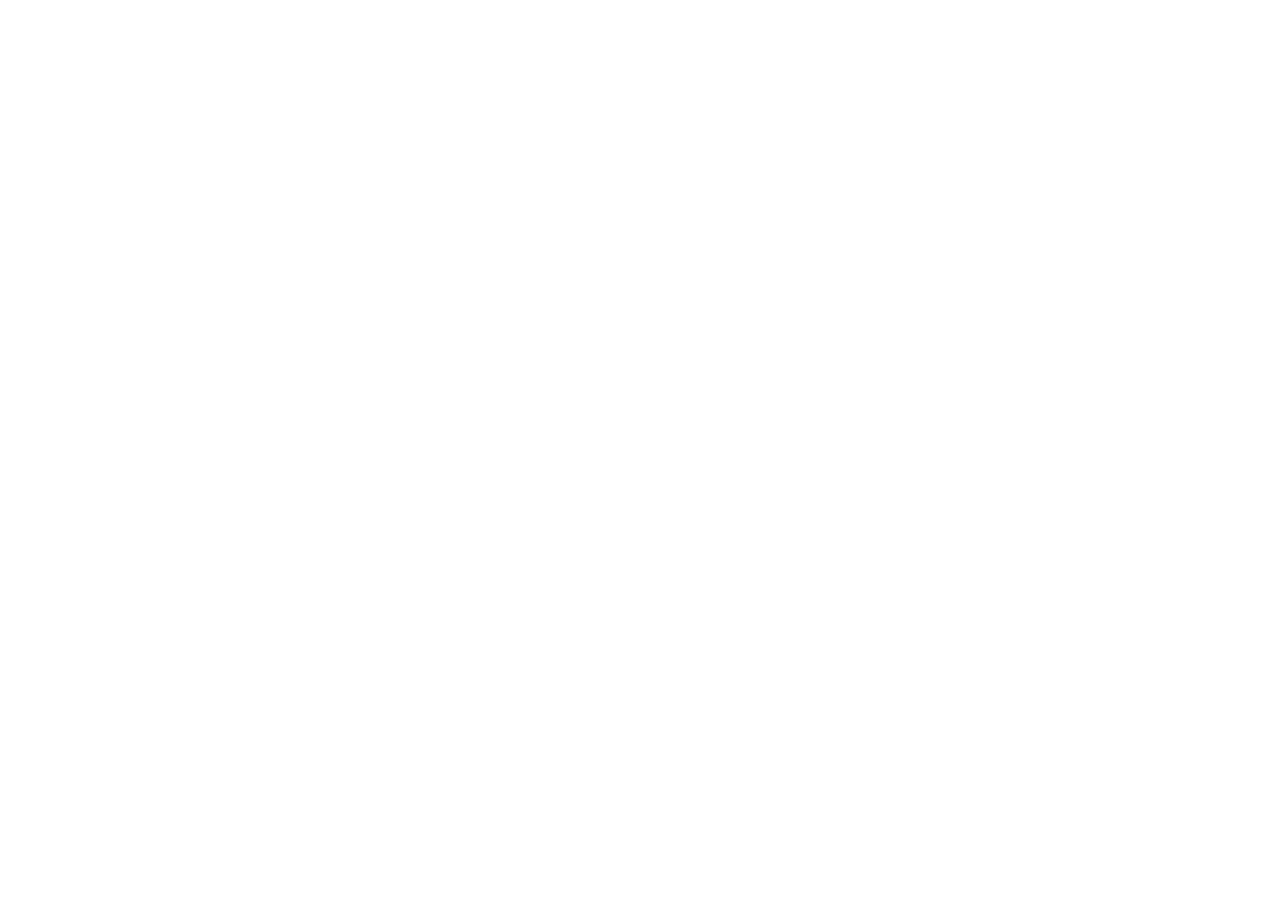
==== login.html @ 5e4ee869 "init project" ====
<!DOCTYPE html>
<html lang="en">

<head>
    <meta charset="UTF-8">
    <meta http-equiv="X-UA-Compatible" content="IE=edge">
    <meta name="viewport" content="width=device-width, initial-scale=1.0">
    <title>Document</title>
</head>

<body>

</body>

</html>
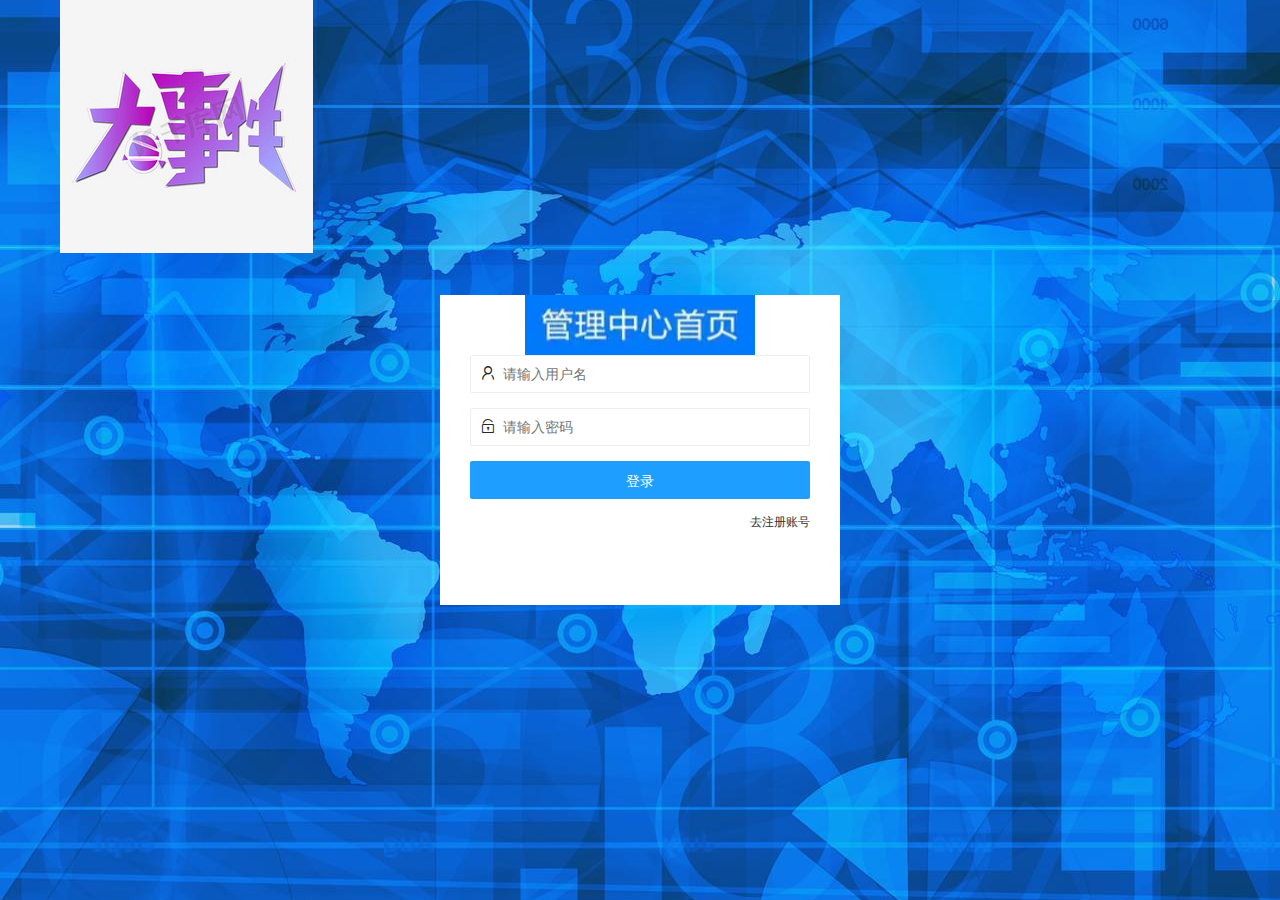
==== commit c56be519: "完成了登录和注册功能的开发" ====
--- a/login.html
+++ b/login.html
@@ -5,10 +5,86 @@
     <meta charset="UTF-8">
     <meta http-equiv="X-UA-Compatible" content="IE=edge">
     <meta name="viewport" content="width=device-width, initial-scale=1.0">
-    <title>Document</title>
+    <title>大事件-登录/注册</title>
+    <!-- //导入layui的样式 -->
+    <link rel="stylesheet" href="/assets/lib/layui/css/layui.css">
+    <!-- 导入自己的样式表 -->
+    <link rel="stylesheet" href="/assets/css/login.css">
 </head>
 
 <body>
+    <!-- 头部的logo区域 -->
+    <div class="layui-main">
+        <img src="/assets/images/logo.jpg" alt="" />
+    </div>
+    <!-- 登录注册区域 -->
+    <div class="loginAndRegBox">
+        <div class="title-box"></div>
+        <!-- 登录的div -->
+        <div class="login-box">
+            <!-- 登录的表单 -->
+            <form class="layui-form" id="form_login">
+                <!-- 用户名的 -->
+                <div class="layui-form-item">
+                    <i class="layui-icon layui-icon-username"></i>
+                    <input type="text" name="username" required lay-verify="required" placeholder="请输入用户名"
+                        autocomplete="off" class="layui-input">
+                </div>
+                <!-- 密码的 -->
+                <div class="layui-form-item">
+                    <i class="layui-icon layui-icon-password"></i>
+                    <input type="password" name="password" required lay-verify="required|pwd" placeholder="请输入密码"
+                        autocomplete="off" class="layui-input">
+                </div>
+                <div class="layui-form-item">
+                    <!-- 注意 表单提交按钮 就是lay-submit -->
+                    <button class="layui-btn layui-btn-fluid layui-btn layui-btn-normal" lay-submit>登录</button>
+                </div>
+                <div class="layui-form-item links">
+                    <a href="javascript:;" id="link_reg">去注册账号</a>
+                </div>
+            </form>
+        </div>
+        <!-- 注册的div -->
+        <div class="reg-box">
+            <!-- 注册的表单 -->
+            <form class="layui-form" id="form_reg">
+                <!-- 用户名的 -->
+                <div class="layui-form-item">
+                    <i class="layui-icon layui-icon-username"></i>
+                    <input type="text" name="username" required lay-verify="required" placeholder="请输入用户名"
+                        autocomplete="off" class="layui-input">
+                </div>
+                <!-- 密码的 -->
+                <div class="layui-form-item">
+                    <i class="layui-icon layui-icon-password"></i>
+                    <input type="password" name="password" required lay-verify="required|pwd" placeholder="请输入密码"
+                        autocomplete="off" class="layui-input">
+                </div>
+                <!-- 确认密码的 -->
+                <div class="layui-form-item">
+                    <i class="layui-icon layui-icon-password"></i>
+                    <input type="password" name="repassword" required lay-verify="required|pwd|repwd"
+                        placeholder="再次确认密码" autocomplete="off" class="layui-input">
+                </div>
+                <div class="layui-form-item">
+                    <!-- 注意 表单提交按钮 就是lay-submit -->
+                    <button class="layui-btn layui-btn-fluid layui-btn layui-btn-normal" lay-submit>注册</button>
+                </div>
+                <div class="layui-form-item links">
+                    <a href="javascript:;" id="link_login">去登录</a>
+                </div>
+            </form>
+        </div>
+    </div>
+    <!-- 导入layui的JS文件 -->
+    <script src="/assets/lib/layui/layui.js"></script>
+    <!-- 导入jquery -->
+    <script src="/assets/lib/jquery.min.js"></script>
+    <!-- //导入根目录配置 -->
+    <script src="/assets/js/basicAPI.js"></script>
+    <!-- 导入自己的jquery脚本 -->
+    <script src="/assets/js/login.js"></script>
 
 </body>
 
--- a/assets/lib/layui/css/layui.css
+++ b/assets/lib/layui/css/layui.css
@@ -0,0 +1 @@
+blockquote,body,button,dd,div,dl,dt,form,h1,h2,h3,h4,h5,h6,input,li,ol,p,pre,td,textarea,th,ul{margin:0;padding:0;-webkit-tap-highlight-color:rgba(0,0,0,0)}a:active,a:hover{outline:0}img{display:inline-block;border:none;vertical-align:middle}li{list-style:none}table{border-collapse:collapse;border-spacing:0}h1,h2,h3{font-weight:400}h4,h5,h6{font-size:100%;font-weight:400}button,input,select,textarea{font-size:100%}button,input,optgroup,option,select,textarea{font-family:inherit;font-size:inherit;font-style:inherit;font-weight:inherit;outline:0}pre{white-space:pre-wrap;white-space:-moz-pre-wrap;white-space:-pre-wrap;white-space:-o-pre-wrap;word-wrap:break-word}body{line-height:1.6;color:#333;color:rgba(0,0,0,.85);font:14px Helvetica Neue,Helvetica,PingFang SC,Tahoma,Arial,sans-serif}hr{height:0;line-height:0;margin:10px 0;padding:0;border:none!important;border-bottom:1px solid #eee!important;clear:both;overflow:hidden;background:0 0}a{color:#333;text-decoration:none}a:hover{color:#777}a cite{font-style:normal;*cursor:pointer}.layui-border-box,.layui-border-box *{box-sizing:border-box}.layui-box,.layui-box *{box-sizing:content-box}.layui-clear{clear:both;*zoom:1}.layui-clear:after{content:'\20';clear:both;*zoom:1;display:block;height:0}.layui-inline{position:relative;display:inline-block;*display:inline;*zoom:1;vertical-align:middle}.layui-edge{position:relative;display:inline-block;vertical-align:middle;width:0;height:0;border-width:6px;border-style:dashed;border-color:transparent;overflow:hidden}.layui-edge-top{top:-4px;border-bottom-color:#999;border-bottom-style:solid}.layui-edge-right{border-left-color:#999;border-left-style:solid}.layui-edge-bottom{top:2px;border-top-color:#999;border-top-style:solid}.layui-edge-left{border-right-color:#999;border-right-style:solid}.layui-elip{text-overflow:ellipsis;overflow:hidden;white-space:nowrap}.layui-disabled,.layui-icon,.layui-unselect{-moz-user-select:none;-webkit-user-select:none;-ms-user-select:none}.layui-disabled,.layui-disabled:hover{color:#d2d2d2!important;cursor:not-allowed!important}.layui-circle{border-radius:100%}.layui-show{display:block!important}.layui-hide{display:none!important}.layui-show-v{visibility:visible!important}.layui-hide-v{visibility:hidden!important}@font-face{font-family:layui-icon;src:url(../font/iconfont.eot?v=256);src:url(../font/iconfont.eot?v=256#iefix) format('embedded-opentype'),url(../font/iconfont.woff2?v=256) format('woff2'),url(../font/iconfont.woff?v=256) format('woff'),url(../font/iconfont.ttf?v=256) format('truetype'),url(../font/iconfont.svg?v=256#layui-icon) format('svg')}.layui-icon{font-family:layui-icon!important;font-size:16px;font-style:normal;-webkit-font-smoothing:antialiased;-moz-osx-font-smoothing:grayscale}.layui-icon-reply-fill:before{content:"\e611"}.layui-icon-set-fill:before{content:"\e614"}.layui-icon-menu-fill:before{content:"\e60f"}.layui-icon-search:before{content:"\e615"}.layui-icon-share:before{content:"\e641"}.layui-icon-set-sm:before{content:"\e620"}.layui-icon-engine:before{content:"\e628"}.layui-icon-close:before{content:"\1006"}.layui-icon-close-fill:before{content:"\1007"}.layui-icon-chart-screen:before{content:"\e629"}.layui-icon-star:before{content:"\e600"}.layui-icon-circle-dot:before{content:"\e617"}.layui-icon-chat:before{content:"\e606"}.layui-icon-release:before{content:"\e609"}.layui-icon-list:before{content:"\e60a"}.layui-icon-chart:before{content:"\e62c"}.layui-icon-ok-circle:before{content:"\1005"}.layui-icon-layim-theme:before{content:"\e61b"}.layui-icon-table:before{content:"\e62d"}.layui-icon-right:before{content:"\e602"}.layui-icon-left:before{content:"\e603"}.layui-icon-cart-simple:before{content:"\e698"}.layui-icon-face-cry:before{content:"\e69c"}.layui-icon-face-smile:before{content:"\e6af"}.layui-icon-survey:before{content:"\e6b2"}.layui-icon-tree:before{content:"\e62e"}.layui-icon-ie:before{content:"\e7bb"}.layui-icon-upload-circle:before{content:"\e62f"}.layui-icon-add-circle:before{content:"\e61f"}.layui-icon-download-circle:before{content:"\e601"}.layui-icon-templeate-1:before{content:"\e630"}.layui-icon-util:before{content:"\e631"}.layui-icon-face-surprised:before{content:"\e664"}.layui-icon-edit:before{content:"\e642"}.layui-icon-speaker:before{content:"\e645"}.layui-icon-down:before{content:"\e61a"}.layui-icon-file:before{content:"\e621"}.layui-icon-layouts:before{content:"\e632"}.layui-icon-rate-half:before{content:"\e6c9"}.layui-icon-add-circle-fine:before{content:"\e608"}.layui-icon-prev-circle:before{content:"\e633"}.layui-icon-read:before{content:"\e705"}.layui-icon-404:before{content:"\e61c"}.layui-icon-carousel:before{content:"\e634"}.layui-icon-help:before{content:"\e607"}.layui-icon-code-circle:before{content:"\e635"}.layui-icon-windows:before{content:"\e67f"}.layui-icon-water:before{content:"\e636"}.layui-icon-username:before{content:"\e66f"}.layui-icon-find-fill:before{content:"\e670"}.layui-icon-about:before{content:"\e60b"}.layui-icon-location:before{content:"\e715"}.layui-icon-up:before{content:"\e619"}.layui-icon-pause:before{content:"\e651"}.layui-icon-date:before{content:"\e637"}.layui-icon-layim-uploadfile:before{content:"\e61d"}.layui-icon-delete:before{content:"\e640"}.layui-icon-play:before{content:"\e652"}.layui-icon-top:before{content:"\e604"}.layui-icon-firefox:before{content:"\e686"}.layui-icon-friends:before{content:"\e612"}.layui-icon-refresh-3:before{content:"\e9aa"}.layui-icon-ok:before{content:"\e605"}.layui-icon-layer:before{content:"\e638"}.layui-icon-face-smile-fine:before{content:"\e60c"}.layui-icon-dollar:before{content:"\e659"}.layui-icon-group:before{content:"\e613"}.layui-icon-layim-download:before{content:"\e61e"}.layui-icon-picture-fine:before{content:"\e60d"}.layui-icon-link:before{content:"\e64c"}.layui-icon-diamond:before{content:"\e735"}.layui-icon-log:before{content:"\e60e"}.layui-icon-key:before{content:"\e683"}.layui-icon-rate-solid:before{content:"\e67a"}.layui-icon-fonts-del:before{content:"\e64f"}.layui-icon-unlink:before{content:"\e64d"}.layui-icon-fonts-clear:before{content:"\e639"}.layui-icon-triangle-r:before{content:"\e623"}.layui-icon-circle:before{content:"\e63f"}.layui-icon-radio:before{content:"\e643"}.layui-icon-align-center:before{content:"\e647"}.layui-icon-align-right:before{content:"\e648"}.layui-icon-align-left:before{content:"\e649"}.layui-icon-loading-1:before{content:"\e63e"}.layui-icon-return:before{content:"\e65c"}.layui-icon-fonts-strong:before{content:"\e62b"}.layui-icon-upload:before{content:"\e67c"}.layui-icon-dialogue:before{content:"\e63a"}.layui-icon-video:before{content:"\e6ed"}.layui-icon-headset:before{content:"\e6fc"}.layui-icon-cellphone-fine:before{content:"\e63b"}.layui-icon-add-1:before{content:"\e654"}.layui-icon-face-smile-b:before{content:"\e650"}.layui-icon-fonts-html:before{content:"\e64b"}.layui-icon-screen-full:before{content:"\e622"}.layui-icon-form:before{content:"\e63c"}.layui-icon-cart:before{content:"\e657"}.layui-icon-camera-fill:before{content:"\e65d"}.layui-icon-tabs:before{content:"\e62a"}.layui-icon-heart-fill:before{content:"\e68f"}.layui-icon-fonts-code:before{content:"\e64e"}.layui-icon-ios:before{content:"\e680"}.layui-icon-at:before{content:"\e687"}.layui-icon-fire:before{content:"\e756"}.layui-icon-set:before{content:"\e716"}.layui-icon-fonts-u:before{content:"\e646"}.layui-icon-triangle-d:before{content:"\e625"}.layui-icon-tips:before{content:"\e702"}.layui-icon-picture:before{content:"\e64a"}.layui-icon-more-vertical:before{content:"\e671"}.layui-icon-bluetooth:before{content:"\e689"}.layui-icon-flag:before{content:"\e66c"}.layui-icon-loading:before{content:"\e63d"}.layui-icon-fonts-i:before{content:"\e644"}.layui-icon-refresh-1:before{content:"\e666"}.layui-icon-rmb:before{content:"\e65e"}.layui-icon-addition:before{content:"\e624"}.layui-icon-home:before{content:"\e68e"}.layui-icon-time:before{content:"\e68d"}.layui-icon-user:before{content:"\e770"}.layui-icon-notice:before{content:"\e667"}.layui-icon-chrome:before{content:"\e68a"}.layui-icon-edge:before{content:"\e68b"}.layui-icon-login-weibo:before{content:"\e675"}.layui-icon-voice:before{content:"\e688"}.layui-icon-upload-drag:before{content:"\e681"}.layui-icon-login-qq:before{content:"\e676"}.layui-icon-snowflake:before{content:"\e6b1"}.layui-icon-heart:before{content:"\e68c"}.layui-icon-logout:before{content:"\e682"}.layui-icon-file-b:before{content:"\e655"}.layui-icon-template:before{content:"\e663"}.layui-icon-transfer:before{content:"\e691"}.layui-icon-auz:before{content:"\e672"}.layui-icon-console:before{content:"\e665"}.layui-icon-app:before{content:"\e653"}.layui-icon-prev:before{content:"\e65a"}.layui-icon-website:before{content:"\e7ae"}.layui-icon-next:before{content:"\e65b"}.layui-icon-component:before{content:"\e857"}.layui-icon-android:before{content:"\e684"}.layui-icon-more:before{content:"\e65f"}.layui-icon-login-wechat:before{content:"\e677"}.layui-icon-shrink-right:before{content:"\e668"}.layui-icon-spread-left:before{content:"\e66b"}.layui-icon-camera:before{content:"\e660"}.layui-icon-note:before{content:"\e66e"}.layui-icon-refresh:before{content:"\e669"}.layui-icon-female:before{content:"\e661"}.layui-icon-male:before{content:"\e662"}.layui-icon-screen-restore:before{content:"\e758"}.layui-icon-password:before{content:"\e673"}.layui-icon-senior:before{content:"\e674"}.layui-icon-theme:before{content:"\e66a"}.layui-icon-tread:before{content:"\e6c5"}.layui-icon-praise:before{content:"\e6c6"}.layui-icon-star-fill:before{content:"\e658"}.layui-icon-rate:before{content:"\e67b"}.layui-icon-template-1:before{content:"\e656"}.layui-icon-vercode:before{content:"\e679"}.layui-icon-service:before{content:"\e626"}.layui-icon-cellphone:before{content:"\e678"}.layui-icon-print:before{content:"\e66d"}.layui-icon-cols:before{content:"\e610"}.layui-icon-wifi:before{content:"\e7e0"}.layui-icon-export:before{content:"\e67d"}.layui-icon-rss:before{content:"\e808"}.layui-icon-slider:before{content:"\e714"}.layui-icon-email:before{content:"\e618"}.layui-icon-subtraction:before{content:"\e67e"}.layui-icon-mike:before{content:"\e6dc"}.layui-icon-light:before{content:"\e748"}.layui-icon-gift:before{content:"\e627"}.layui-icon-mute:before{content:"\e685"}.layui-icon-reduce-circle:before{content:"\e616"}.layui-icon-music:before{content:"\e690"}.layui-main{position:relative;width:1160px;margin:0 auto}.layui-header{position:relative;z-index:1000;height:60px}.layui-header a:hover{transition:all .5s;-webkit-transition:all .5s}.layui-side{position:fixed;left:0;top:0;bottom:0;z-index:999;width:200px;overflow-x:hidden}.layui-side-scroll{position:relative;width:220px;height:100%;overflow-x:hidden}.layui-body{position:relative;left:200px;right:0;top:0;bottom:0;z-index:900;width:auto;box-sizing:border-box}.layui-layout-body{overflow-x:hidden}.layui-layout-admin .layui-header{position:fixed;top:0;left:0;right:0;background-color:#23262e}.layui-layout-admin .layui-side{top:60px;width:200px;overflow-x:hidden}.layui-layout-admin .layui-body{position:absolute;top:60px;padding-bottom:44px}.layui-layout-admin .layui-main{width:auto;margin:0 15px}.layui-layout-admin .layui-footer{position:fixed;left:200px;right:0;bottom:0;z-index:990;height:44px;line-height:44px;padding:0 15px;box-shadow:-1px 0 4px rgb(0 0 0 / 12%);background-color:#fafafa}.layui-layout-admin .layui-logo{position:absolute;left:0;top:0;width:200px;height:100%;line-height:60px;text-align:center;color:#009688;font-size:16px;box-shadow:0 1px 2px 0 rgb(0 0 0 / 15%)}.layui-layout-admin .layui-header .layui-nav{background:0 0}.layui-layout-left{position:absolute!important;left:200px;top:0}.layui-layout-right{position:absolute!important;right:0;top:0}.layui-container{position:relative;margin:0 auto;box-sizing:border-box}.layui-fluid{position:relative;margin:0 auto;padding:0 15px}.layui-row:after,.layui-row:before{content:"";display:block;clear:both}.layui-col-lg1,.layui-col-lg10,.layui-col-lg11,.layui-col-lg12,.layui-col-lg2,.layui-col-lg3,.layui-col-lg4,.layui-col-lg5,.layui-col-lg6,.layui-col-lg7,.layui-col-lg8,.layui-col-lg9,.layui-col-md1,.layui-col-md10,.layui-col-md11,.layui-col-md12,.layui-col-md2,.layui-col-md3,.layui-col-md4,.layui-col-md5,.layui-col-md6,.layui-col-md7,.layui-col-md8,.layui-col-md9,.layui-col-sm1,.layui-col-sm10,.layui-col-sm11,.layui-col-sm12,.layui-col-sm2,.layui-col-sm3,.layui-col-sm4,.layui-col-sm5,.layui-col-sm6,.layui-col-sm7,.layui-col-sm8,.layui-col-sm9,.layui-col-xs1,.layui-col-xs10,.layui-col-xs11,.layui-col-xs12,.layui-col-xs2,.layui-col-xs3,.layui-col-xs4,.layui-col-xs5,.layui-col-xs6,.layui-col-xs7,.layui-col-xs8,.layui-col-xs9{position:relative;display:block;box-sizing:border-box}.layui-col-xs1,.layui-col-xs10,.layui-col-xs11,.layui-col-xs12,.layui-col-xs2,.layui-col-xs3,.layui-col-xs4,.layui-col-xs5,.layui-col-xs6,.layui-col-xs7,.layui-col-xs8,.layui-col-xs9{float:left}.layui-col-xs1{width:8.33333333%}.layui-col-xs2{width:16.66666667%}.layui-col-xs3{width:25%}.layui-col-xs4{width:33.33333333%}.layui-col-xs5{width:41.66666667%}.layui-col-xs6{width:50%}.layui-col-xs7{width:58.33333333%}.layui-col-xs8{width:66.66666667%}.layui-col-xs9{width:75%}.layui-col-xs10{width:83.33333333%}.layui-col-xs11{width:91.66666667%}.layui-col-xs12{width:100%}.layui-col-xs-offset1{margin-left:8.33333333%}.layui-col-xs-offset2{margin-left:16.66666667%}.layui-col-xs-offset3{margin-left:25%}.layui-col-xs-offset4{margin-left:33.33333333%}.layui-col-xs-offset5{margin-left:41.66666667%}.layui-col-xs-offset6{margin-left:50%}.layui-col-xs-offset7{margin-left:58.33333333%}.layui-col-xs-offset8{margin-left:66.66666667%}.layui-col-xs-offset9{margin-left:75%}.layui-col-xs-offset10{margin-left:83.33333333%}.layui-col-xs-offset11{margin-left:91.66666667%}.layui-col-xs-offset12{margin-left:100%}@media screen and (max-width:767.98px){.layui-container{padding:0 15px}.layui-hide-xs{display:none!important}.layui-show-xs-block{display:block!important}.layui-show-xs-inline{display:inline!important}.layui-show-xs-inline-block{display:inline-block!important}}@media screen and (min-width:768px){.layui-container{width:720px}.layui-hide-sm{display:none!important}.layui-show-sm-block{display:block!important}.layui-show-sm-inline{display:inline!important}.layui-show-sm-inline-block{display:inline-block!important}.layui-col-sm1,.layui-col-sm10,.layui-col-sm11,.layui-col-sm12,.layui-col-sm2,.layui-col-sm3,.layui-col-sm4,.layui-col-sm5,.layui-col-sm6,.layui-col-sm7,.layui-col-sm8,.layui-col-sm9{float:left}.layui-col-sm1{width:8.33333333%}.layui-col-sm2{width:16.66666667%}.layui-col-sm3{width:25%}.layui-col-sm4{width:33.33333333%}.layui-col-sm5{width:41.66666667%}.layui-col-sm6{width:50%}.layui-col-sm7{width:58.33333333%}.layui-col-sm8{width:66.66666667%}.layui-col-sm9{width:75%}.layui-col-sm10{width:83.33333333%}.layui-col-sm11{width:91.66666667%}.layui-col-sm12{width:100%}.layui-col-sm-offset1{margin-left:8.33333333%}.layui-col-sm-offset2{margin-left:16.66666667%}.layui-col-sm-offset3{margin-left:25%}.layui-col-sm-offset4{margin-left:33.33333333%}.layui-col-sm-offset5{margin-left:41.66666667%}.layui-col-sm-offset6{margin-left:50%}.layui-col-sm-offset7{margin-left:58.33333333%}.layui-col-sm-offset8{margin-left:66.66666667%}.layui-col-sm-offset9{margin-left:75%}.layui-col-sm-offset10{margin-left:83.33333333%}.layui-col-sm-offset11{margin-left:91.66666667%}.layui-col-sm-offset12{margin-left:100%}}@media screen and (min-width:992px){.layui-container{width:960px}.layui-hide-md{display:none!important}.layui-show-md-block{display:block!important}.layui-show-md-inline{display:inline!important}.layui-show-md-inline-block{display:inline-block!important}.layui-col-md1,.layui-col-md10,.layui-col-md11,.layui-col-md12,.layui-col-md2,.layui-col-md3,.layui-col-md4,.layui-col-md5,.layui-col-md6,.layui-col-md7,.layui-col-md8,.layui-col-md9{float:left}.layui-col-md1{width:8.33333333%}.layui-col-md2{width:16.66666667%}.layui-col-md3{width:25%}.layui-col-md4{width:33.33333333%}.layui-col-md5{width:41.66666667%}.layui-col-md6{width:50%}.layui-col-md7{width:58.33333333%}.layui-col-md8{width:66.66666667%}.layui-col-md9{width:75%}.layui-col-md10{width:83.33333333%}.layui-col-md11{width:91.66666667%}.layui-col-md12{width:100%}.layui-col-md-offset1{margin-left:8.33333333%}.layui-col-md-offset2{margin-left:16.66666667%}.layui-col-md-offset3{margin-left:25%}.layui-col-md-offset4{margin-left:33.33333333%}.layui-col-md-offset5{margin-left:41.66666667%}.layui-col-md-offset6{margin-left:50%}.layui-col-md-offset7{margin-left:58.33333333%}.layui-col-md-offset8{margin-left:66.66666667%}.layui-col-md-offset9{margin-left:75%}.layui-col-md-offset10{margin-left:83.33333333%}.layui-col-md-offset11{margin-left:91.66666667%}.layui-col-md-offset12{margin-left:100%}}@media screen and (min-width:1200px){.layui-container{width:1150px}.layui-hide-lg{display:none!important}.layui-show-lg-block{display:block!important}.layui-show-lg-inline{display:inline!important}.layui-show-lg-inline-block{display:inline-block!important}.layui-col-lg1,.layui-col-lg10,.layui-col-lg11,.layui-col-lg12,.layui-col-lg2,.layui-col-lg3,.layui-col-lg4,.layui-col-lg5,.layui-col-lg6,.layui-col-lg7,.layui-col-lg8,.layui-col-lg9{float:left}.layui-col-lg1{width:8.33333333%}.layui-col-lg2{width:16.66666667%}.layui-col-lg3{width:25%}.layui-col-lg4{width:33.33333333%}.layui-col-lg5{width:41.66666667%}.layui-col-lg6{width:50%}.layui-col-lg7{width:58.33333333%}.layui-col-lg8{width:66.66666667%}.layui-col-lg9{width:75%}.layui-col-lg10{width:83.33333333%}.layui-col-lg11{width:91.66666667%}.layui-col-lg12{width:100%}.layui-col-lg-offset1{margin-left:8.33333333%}.layui-col-lg-offset2{margin-left:16.66666667%}.layui-col-lg-offset3{margin-left:25%}.layui-col-lg-offset4{margin-left:33.33333333%}.layui-col-lg-offset5{margin-left:41.66666667%}.layui-col-lg-offset6{margin-left:50%}.layui-col-lg-offset7{margin-left:58.33333333%}.layui-col-lg-offset8{margin-left:66.66666667%}.layui-col-lg-offset9{margin-left:75%}.layui-col-lg-offset10{margin-left:83.33333333%}.layui-col-lg-offset11{margin-left:91.66666667%}.layui-col-lg-offset12{margin-left:100%}}.layui-col-space1{margin:-.5px}.layui-col-space1>*{padding:.5px}.layui-col-space2{margin:-1px}.layui-col-space2>*{padding:1px}.layui-col-space4{margin:-2px}.layui-col-space4>*{padding:2px}.layui-col-space5{margin:-2.5px}.layui-col-space5>*{padding:2.5px}.layui-col-space6{margin:-3px}.layui-col-space6>*{padding:3px}.layui-col-space8{margin:-4px}.layui-col-space8>*{padding:4px}.layui-col-space10{margin:-5px}.layui-col-space10>*{padding:5px}.layui-col-space12{margin:-6px}.layui-col-space12>*{padding:6px}.layui-col-space14{margin:-7px}.layui-col-space14>*{padding:7px}.layui-col-space15{margin:-7.5px}.layui-col-space15>*{padding:7.5px}.layui-col-space16{margin:-8px}.layui-col-space16>*{padding:8px}.layui-col-space18{margin:-9px}.layui-col-space18>*{padding:9px}.layui-col-space20{margin:-10px}.layui-col-space20>*{padding:10px}.layui-col-space22{margin:-11px}.layui-col-space22>*{padding:11px}.layui-col-space24{margin:-12px}.layui-col-space24>*{padding:12px}.layui-col-space25{margin:-12.5px}.layui-col-space25>*{padding:12.5px}.layui-col-space26{margin:-13px}.layui-col-space26>*{padding:13px}.layui-col-space28{margin:-14px}.layui-col-space28>*{padding:14px}.layui-col-space30{margin:-15px}.layui-col-space30>*{padding:15px}.layui-btn,.layui-input,.layui-select,.layui-textarea,.layui-upload-button{outline:0;-webkit-appearance:none;transition:all .3s;-webkit-transition:all .3s;box-sizing:border-box}.layui-elem-quote{margin-bottom:10px;padding:15px;line-height:1.6;border-left:5px solid #5fb878;border-radius:0 2px 2px 0;background-color:#fafafa}.layui-quote-nm{border-style:solid;border-width:1px;border-left-width:5px;background:0 0}.layui-elem-field{margin-bottom:10px;padding:0;border-width:1px;border-style:solid}.layui-elem-field legend{margin-left:20px;padding:0 10px;font-size:20px;font-weight:300}.layui-field-title{margin:10px 0 20px;border-width:0;border-top-width:1px}.layui-field-box{padding:15px}.layui-field-title .layui-field-box{padding:10px 0}.layui-progress{position:relative;height:6px;border-radius:20px;background-color:#eee}.layui-progress-bar{position:absolute;left:0;top:0;width:0;max-width:100%;height:6px;border-radius:20px;text-align:right;background-color:#5fb878;transition:all .3s;-webkit-transition:all .3s}.layui-progress-big,.layui-progress-big .layui-progress-bar{height:18px;line-height:18px}.layui-progress-text{position:relative;top:-20px;line-height:18px;font-size:12px;color:#5f5f5f}.layui-progress-big .layui-progress-text{position:static;padding:0 10px;color:#fff}.layui-collapse{border-width:1px;border-style:solid;border-radius:2px}.layui-colla-content,.layui-colla-item{border-top-width:1px;border-top-style:solid}.layui-colla-item:first-child{border-top:none}.layui-colla-title{position:relative;height:42px;line-height:42px;padding:0 15px 0 35px;color:#333;background-color:#fafafa;cursor:pointer;font-size:14px;overflow:hidden}.layui-colla-content{display:none;padding:10px 15px;line-height:1.6;color:#5f5f5f}.layui-colla-icon{position:absolute;left:15px;top:0;font-size:14px}.layui-card{margin-bottom:15px;border-radius:2px;background-color:#fff;box-shadow:0 1px 2px 0 rgba(0,0,0,.05)}.layui-card:last-child{margin-bottom:0}.layui-card-header{position:relative;height:42px;line-height:42px;padding:0 15px;border-bottom:1px solid #f6f6f6;color:#333;border-radius:2px 2px 0 0;font-size:14px}.layui-card-body{position:relative;padding:10px 15px;line-height:24px}.layui-card-body[pad15]{padding:15px}.layui-card-body[pad20]{padding:20px}.layui-card-body .layui-table{margin:5px 0}.layui-card .layui-tab{margin:0}.layui-panel{position:relative;border-width:1px;border-style:solid;border-radius:2px;box-shadow:1px 1px 4px rgb(0 0 0 / 8%);background-color:#fff;color:#5f5f5f}.layui-panel-window{position:relative;padding:15px;border-radius:0;border-top:5px solid #eee;background-color:#fff}.layui-auxiliar-moving{position:fixed;left:0;right:0;top:0;bottom:0;width:100%;height:100%;background:0 0;z-index:9999999999}.layui-bg-red{background-color:#ff5722!important;color:#fff!important}.layui-bg-orange{background-color:#ffb800!important;color:#fff!important}.layui-bg-green{background-color:#009688!important;color:#fff!important}.layui-bg-cyan{background-color:#2f4056!important;color:#fff!important}.layui-bg-blue{background-color:#1e9fff!important;color:#fff!important}.layui-bg-black{background-color:#393d49!important;color:#fff!important}.layui-bg-gray{background-color:#fafafa!important;color:#5f5f5f!important}.layui-badge-rim,.layui-border,.layui-colla-content,.layui-colla-item,.layui-collapse,.layui-elem-field,.layui-form-pane .layui-form-item[pane],.layui-form-pane .layui-form-label,.layui-input,.layui-layedit,.layui-layedit-tool,.layui-panel,.layui-quote-nm,.layui-select,.layui-tab-bar,.layui-tab-card,.layui-tab-title,.layui-tab-title .layui-this:after,.layui-textarea{border-color:#eee}.layui-border{border-width:1px;border-style:solid;color:#5f5f5f!important}.layui-border-red{border-width:1px;border-style:solid;border-color:#ff5722!important;color:#ff5722!important}.layui-border-orange{border-width:1px;border-style:solid;border-color:#ffb800!important;color:#ffb800!important}.layui-border-green{border-width:1px;border-style:solid;border-color:#009688!important;color:#009688!important}.layui-border-cyan{border-width:1px;border-style:solid;border-color:#2f4056!important;color:#2f4056!important}.layui-border-blue{border-width:1px;border-style:solid;border-color:#1e9fff!important;color:#1e9fff!important}.layui-border-black{border-width:1px;border-style:solid;border-color:#393d49!important;color:#393d49!important}.layui-timeline-item:before{background-color:#eee}.layui-text{line-height:1.6;font-size:14px;color:#5f5f5f}.layui-text h1,.layui-text h2,.layui-text h3,.layui-text h4,.layui-text h5,.layui-text h6{font-weight:500;color:#333}.layui-text h1{font-size:32px}.layui-text h2{font-size:24px}.layui-text h3{font-size:18px}.layui-text h4{font-size:16px}.layui-text h5{font-size:14px}.layui-text h6{font-size:13px}.layui-text a:not(.layui-btn){color:#01aaed}.layui-text a:not(.layui-btn):hover{text-decoration:underline}.layui-text ol,.layui-text ul{padding:5px 0 5px 15px}.layui-text ul li{margin-top:5px;list-style-type:disc}.layui-text ol li{margin-top:5px;list-style-type:decimal}.layui-text em,.layui-word-aux{color:#999!important;padding-left:5px!important;padding-right:5px!important}.layui-text p{margin:15px 0}.layui-text p:first-child{margin-top:0}.layui-text p:last-child{margin-bottom:0}.layui-text blockquote:not(.layui-elem-quote){padding:5px 15px;border-left:5px solid #eee}.layui-text pre:not(.layui-code){padding:15px;font-family:Lucida Console,Consolas,Courier New;background-color:#fafafa}.layui-font-12{font-size:12px!important}.layui-font-14{font-size:14px!important}.layui-font-16{font-size:16px!important}.layui-font-18{font-size:18px!important}.layui-font-20{font-size:20px!important}.layui-font-red{color:#ff5722!important}.layui-font-orange{color:#ffb800!important}.layui-font-green{color:#009688!important}.layui-font-cyan{color:#2f4056!important}.layui-font-blue{color:#01aaed!important}.layui-font-black{color:#000!important}.layui-font-gray{color:#c2c2c2!important}.layui-btn{display:inline-block;vertical-align:middle;height:38px;line-height:38px;border:1px solid transparent;padding:0 18px;background-color:#009688;color:#fff;white-space:nowrap;text-align:center;font-size:14px;border-radius:2px;cursor:pointer;-moz-user-select:none;-webkit-user-select:none;-ms-user-select:none}.layui-btn:hover{opacity:.8;filter:alpha(opacity=80);color:#fff}.layui-btn:active{opacity:1;filter:alpha(opacity=100)}.layui-btn+.layui-btn{margin-left:10px}.layui-btn-container{font-size:0}.layui-btn-container .layui-btn{margin-right:10px;margin-bottom:10px}.layui-btn-container .layui-btn+.layui-btn{margin-left:0}.layui-table .layui-btn-container .layui-btn{margin-bottom:9px}.layui-btn-radius{border-radius:100px}.layui-btn .layui-icon{padding:0 2px;vertical-align:middle\0;vertical-align:bottom}.layui-btn-primary{border-color:#d2d2d2;background:0 0;color:#5f5f5f}.layui-btn-primary:hover{border-color:#009688;color:#333}.layui-btn-normal{background-color:#1e9fff}.layui-btn-warm{background-color:#ffb800}.layui-btn-danger{background-color:#ff5722}.layui-btn-checked{background-color:#5fb878}.layui-btn-disabled,.layui-btn-disabled:active,.layui-btn-disabled:hover{border-color:#eee!important;background-color:#fbfbfb!important;color:#d2d2d2!important;cursor:not-allowed!important;opacity:1}.layui-btn-lg{height:44px;line-height:44px;padding:0 25px;font-size:16px}.layui-btn-sm{height:30px;line-height:30px;padding:0 10px;font-size:12px}.layui-btn-xs{height:22px;line-height:22px;padding:0 5px;font-size:12px}.layui-btn-xs i{font-size:12px!important}.layui-btn-group{display:inline-block;vertical-align:middle;font-size:0}.layui-btn-group .layui-btn{margin-left:0!important;margin-right:0!important;border-left:1px solid rgba(255,255,255,.5);border-radius:0}.layui-btn-group .layui-btn-primary{border-left:none}.layui-btn-group .layui-btn-primary:hover{border-color:#d2d2d2;color:#009688}.layui-btn-group .layui-btn:first-child{border-left:none;border-radius:2px 0 0 2px}.layui-btn-group .layui-btn-primary:first-child{border-left:1px solid #d2d2d2}.layui-btn-group .layui-btn:last-child{border-radius:0 2px 2px 0}.layui-btn-group .layui-btn+.layui-btn{margin-left:0}.layui-btn-group+.layui-btn-group{margin-left:10px}.layui-btn-fluid{width:100%}.layui-input,.layui-select,.layui-textarea{height:38px;line-height:1.3;line-height:38px\9;border-width:1px;border-style:solid;background-color:#fff;color:rgba(0,0,0,.85);border-radius:2px}.layui-input::-webkit-input-placeholder,.layui-select::-webkit-input-placeholder,.layui-textarea::-webkit-input-placeholder{line-height:1.3}.layui-input,.layui-textarea{display:block;width:100%;padding-left:10px}.layui-input:hover,.layui-textarea:hover{border-color:#eee!important}.layui-input:focus,.layui-textarea:focus{border-color:#d2d2d2!important}.layui-textarea{position:relative;min-height:100px;height:auto;line-height:20px;padding:6px 10px;resize:vertical}.layui-select{padding:0 10px}.layui-form input[type=checkbox],.layui-form input[type=radio],.layui-form select{display:none}.layui-form [lay-ignore]{display:initial}.layui-form-item{margin-bottom:15px;clear:both;*zoom:1}.layui-form-item:after{content:'\20';clear:both;*zoom:1;display:block;height:0}.layui-form-label{position:relative;float:left;display:block;padding:9px 15px;width:80px;font-weight:400;line-height:20px;text-align:right}.layui-form-label-col{display:block;float:none;padding:9px 0;line-height:20px;text-align:left}.layui-form-item .layui-inline{margin-bottom:5px;margin-right:10px}.layui-input-block,.layui-input-inline{position:relative}.layui-input-block{margin-left:110px;min-height:36px}.layui-input-inline{display:inline-block;vertical-align:middle}.layui-form-item .layui-input-inline{float:left;width:190px;margin-right:10px}.layui-form-text .layui-input-inline{width:auto}.layui-form-mid{position:relative;float:left;display:block;padding:9px 0!important;line-height:20px;margin-right:10px}.layui-form-danger+.layui-form-select .layui-input,.layui-form-danger:focus{border-color:#ff5722!important}.layui-form-select{position:relative}.layui-form-select .layui-input{padding-right:30px;cursor:pointer}.layui-form-select .layui-edge{position:absolute;right:10px;top:50%;margin-top:-3px;cursor:pointer;border-width:6px;border-top-color:#c2c2c2;border-top-style:solid;transition:all .3s;-webkit-transition:all .3s}.layui-form-select dl{display:none;position:absolute;left:0;top:42px;padding:5px 0;z-index:899;min-width:100%;border:1px solid #eee;max-height:300px;overflow-y:auto;background-color:#fff;border-radius:2px;box-shadow:1px 1px 4px rgb(0 0 0 / 8%);box-sizing:border-box}.layui-form-select dl dd,.layui-form-select dl dt{padding:0 10px;line-height:36px;white-space:nowrap;overflow:hidden;text-overflow:ellipsis}.layui-form-select dl dt{font-size:12px;color:#999}.layui-form-select dl dd{cursor:pointer}.layui-form-select dl dd:hover{background-color:#f6f6f6;-webkit-transition:.5s all;transition:.5s all}.layui-form-select .layui-select-group dd{padding-left:20px}.layui-form-select dl dd.layui-select-tips{padding-left:10px!important;color:#999}.layui-form-select dl dd.layui-this{background-color:#5fb878;color:#fff}.layui-form-select dl dd.layui-disabled{background-color:#fff}.layui-form-selected dl{display:block}.layui-form-selected .layui-edge{margin-top:-9px;-webkit-transform:rotate(180deg);transform:rotate(180deg)}.layui-form-selected .layui-edge{margin-top:-3px\0}:root .layui-form-selected .layui-edge{margin-top:-9px\0/IE9}.layui-form-selectup dl{top:auto;bottom:42px}.layui-select-none{margin:5px 0;text-align:center;color:#999}.layui-select-disabled .layui-disabled{border-color:#eee!important}.layui-select-disabled .layui-edge{border-top-color:#d2d2d2}.layui-form-checkbox{position:relative;display:inline-block;vertical-align:middle;height:30px;line-height:30px;margin-right:10px;padding-right:30px;background-color:#fff;cursor:pointer;font-size:0;-webkit-transition:.1s linear;transition:.1s linear;box-sizing:border-box}.layui-form-checkbox *{display:inline-block;vertical-align:middle}.layui-form-checkbox span{padding:0 10px;height:100%;font-size:14px;border-radius:2px 0 0 2px;background-color:#d2d2d2;color:#fff;overflow:hidden;white-space:nowrap;text-overflow:ellipsis}.layui-form-checkbox:hover span{background-color:#c2c2c2}.layui-form-checkbox i{position:absolute;right:0;top:0;width:30px;height:28px;border:1px solid #d2d2d2;border-left:none;border-radius:0 2px 2px 0;color:#fff;font-size:20px;text-align:center}.layui-form-checkbox:hover i{border-color:#c2c2c2;color:#c2c2c2}.layui-form-checked,.layui-form-checked:hover{border-color:#5fb878}.layui-form-checked span,.layui-form-checked:hover span{background-color:#5fb878}.layui-form-checked i,.layui-form-checked:hover i{color:#5fb878}.layui-form-item .layui-form-checkbox{margin-top:4px}.layui-form-checkbox[lay-skin=primary]{height:auto!important;line-height:normal!important;min-width:18px;min-height:18px;border:none!important;margin-right:0;padding-left:28px;padding-right:0;background:0 0}.layui-form-checkbox[lay-skin=primary] span{padding-left:0;padding-right:15px;line-height:18px;background:0 0;color:#5f5f5f}.layui-form-checkbox[lay-skin=primary] i{right:auto;left:0;width:16px;height:16px;line-height:16px;border:1px solid #d2d2d2;font-size:12px;border-radius:2px;background-color:#fff;-webkit-transition:.1s linear;transition:.1s linear}.layui-form-checkbox[lay-skin=primary]:hover i{border-color:#5fb878;color:#fff}.layui-form-checked[lay-skin=primary] i{border-color:#5fb878!important;background-color:#5fb878;color:#fff}.layui-checkbox-disabled[lay-skin=primary] span{background:0 0!important;color:#c2c2c2!important}.layui-form-checked.layui-checkbox-disabled[lay-skin=primary] i{background:#eee!important;border-color:#eee!important}.layui-checkbox-disabled[lay-skin=primary]:hover i{border-color:#d2d2d2}.layui-form-item .layui-form-checkbox[lay-skin=primary]{margin-top:10px}.layui-form-switch{position:relative;display:inline-block;vertical-align:middle;height:22px;line-height:22px;min-width:35px;padding:0 5px;margin-top:8px;border:1px solid #d2d2d2;border-radius:20px;cursor:pointer;background-color:#fff;-webkit-transition:.1s linear;transition:.1s linear}.layui-form-switch i{position:absolute;left:5px;top:3px;width:16px;height:16px;border-radius:20px;background-color:#d2d2d2;-webkit-transition:.1s linear;transition:.1s linear}.layui-form-switch em{position:relative;top:0;width:25px;margin-left:21px;padding:0!important;text-align:center!important;color:#999!important;font-style:normal!important;font-size:12px}.layui-form-onswitch{border-color:#5fb878;background-color:#5fb878}.layui-form-onswitch i{left:100%;margin-left:-21px;background-color:#fff}.layui-form-onswitch em{margin-left:5px;margin-right:21px;color:#fff!important}.layui-checkbox-disabled{border-color:#eee!important}.layui-checkbox-disabled span{background-color:#eee!important}.layui-checkbox-disabled i{border-color:#eee!important}.layui-checkbox-disabled em{color:#d2d2d2!important}.layui-checkbox-disabled:hover i{color:#fff!important}[lay-radio]{display:none}.layui-form-radio{display:inline-block;vertical-align:middle;line-height:28px;margin:6px 10px 0 0;padding-right:10px;cursor:pointer;font-size:0}.layui-form-radio *{display:inline-block;vertical-align:middle;font-size:14px}.layui-form-radio>i{margin-right:8px;font-size:22px;color:#c2c2c2}.layui-form-radio:hover *,.layui-form-radioed,.layui-form-radioed>i{color:#5fb878}.layui-radio-disabled>i{color:#eee!important}.layui-radio-disabled *{color:#c2c2c2!important}.layui-form-pane .layui-form-label{width:110px;padding:8px 15px;height:38px;line-height:20px;border-width:1px;border-style:solid;border-radius:2px 0 0 2px;text-align:center;background-color:#fafafa;overflow:hidden;white-space:nowrap;text-overflow:ellipsis;box-sizing:border-box}.layui-form-pane .layui-input-inline{margin-left:-1px}.layui-form-pane .layui-input-block{margin-left:110px;left:-1px}.layui-form-pane .layui-input{border-radius:0 2px 2px 0}.layui-form-pane .layui-form-text .layui-form-label{float:none;width:100%;border-radius:2px;box-sizing:border-box;text-align:left}.layui-form-pane .layui-form-text .layui-input-inline{display:block;margin:0;top:-1px;clear:both}.layui-form-pane .layui-form-text .layui-input-block{margin:0;left:0;top:-1px}.layui-form-pane .layui-form-text .layui-textarea{min-height:100px;border-radius:0 0 2px 2px}.layui-form-pane .layui-form-checkbox{margin:4px 0 4px 10px}.layui-form-pane .layui-form-radio,.layui-form-pane .layui-form-switch{margin-top:6px;margin-left:10px}.layui-form-pane .layui-form-item[pane]{position:relative;border-width:1px;border-style:solid}.layui-form-pane .layui-form-item[pane] .layui-form-label{position:absolute;left:0;top:0;height:100%;border-width:0;border-right-width:1px}.layui-form-pane .layui-form-item[pane] .layui-input-inline{margin-left:110px}@media screen and (max-width:450px){.layui-form-item .layui-form-label{text-overflow:ellipsis;overflow:hidden;white-space:nowrap}.layui-form-item .layui-inline{display:block;margin-right:0;margin-bottom:20px;clear:both}.layui-form-item .layui-inline:after{content:'\20';clear:both;display:block;height:0}.layui-form-item .layui-input-inline{display:block;float:none;left:-3px;width:auto!important;margin:0 0 10px 112px}.layui-form-item .layui-input-inline+.layui-form-mid{margin-left:110px;top:-5px;padding:0}.layui-form-item .layui-form-checkbox{margin-right:5px;margin-bottom:5px}}.layui-layedit{border-width:1px;border-style:solid;border-radius:2px}.layui-layedit-tool{padding:3px 5px;border-bottom-width:1px;border-bottom-style:solid;font-size:0}.layedit-tool-fixed{position:fixed;top:0;border-top:1px solid #eee}.layui-layedit-tool .layedit-tool-mid,.layui-layedit-tool .layui-icon{display:inline-block;vertical-align:middle;text-align:center;font-size:14px}.layui-layedit-tool .layui-icon{position:relative;width:32px;height:30px;line-height:30px;margin:3px 5px;border-radius:2px;color:#777;cursor:pointer;border-radius:2px}.layui-layedit-tool .layui-icon:hover{color:#393d49}.layui-layedit-tool .layui-icon:active{color:#000}.layui-layedit-tool .layedit-tool-active{background-color:#eee;color:#000}.layui-layedit-tool .layui-disabled,.layui-layedit-tool .layui-disabled:hover{color:#d2d2d2;cursor:not-allowed}.layui-layedit-tool .layedit-tool-mid{width:1px;height:18px;margin:0 10px;background-color:#d2d2d2}.layedit-tool-html{width:50px!important;font-size:30px!important}.layedit-tool-b,.layedit-tool-code,.layedit-tool-help{font-size:16px!important}.layedit-tool-d,.layedit-tool-face,.layedit-tool-image,.layedit-tool-unlink{font-size:18px!important}.layedit-tool-image input{position:absolute;font-size:0;left:0;top:0;width:100%;height:100%;opacity:.01;filter:Alpha(opacity=1);cursor:pointer}.layui-layedit-iframe iframe{display:block;width:100%}#LAY_layedit_code{overflow:hidden}.layui-laypage{display:inline-block;*display:inline;*zoom:1;vertical-align:middle;margin:10px 0;font-size:0}.layui-laypage>a:first-child,.layui-laypage>a:first-child em{border-radius:2px 0 0 2px}.layui-laypage>a:last-child,.layui-laypage>a:last-child em{border-radius:0 2px 2px 0}.layui-laypage>:first-child{margin-left:0!important}.layui-laypage>:last-child{margin-right:0!important}.layui-laypage a,.layui-laypage button,.layui-laypage input,.layui-laypage select,.layui-laypage span{border:1px solid #eee}.layui-laypage a,.layui-laypage span{display:inline-block;*display:inline;*zoom:1;vertical-align:middle;padding:0 15px;height:28px;line-height:28px;margin:0 -1px 5px 0;background-color:#fff;color:#333;font-size:12px}.layui-laypage a:hover{color:#009688}.layui-laypage em{font-style:normal}.layui-laypage .layui-laypage-spr{color:#999;font-weight:700}.layui-laypage a{text-decoration:none}.layui-laypage .layui-laypage-curr{position:relative}.layui-laypage .layui-laypage-curr em{position:relative;color:#fff}.layui-laypage .layui-laypage-curr .layui-laypage-em{position:absolute;left:-1px;top:-1px;padding:1px;width:100%;height:100%;background-color:#009688}.layui-laypage-em{border-radius:2px}.layui-laypage-next em,.layui-laypage-prev em{font-family:Sim sun;font-size:16px}.layui-laypage .layui-laypage-count,.layui-laypage .layui-laypage-limits,.layui-laypage .layui-laypage-refresh,.layui-laypage .layui-laypage-skip{margin-left:10px;margin-right:10px;padding:0;border:none}.layui-laypage .layui-laypage-limits,.layui-laypage .layui-laypage-refresh{vertical-align:top}.layui-laypage .layui-laypage-refresh i{font-size:18px;cursor:pointer}.layui-laypage select{height:22px;padding:3px;border-radius:2px;cursor:pointer}.layui-laypage .layui-laypage-skip{height:30px;line-height:30px;color:#999}.layui-laypage button,.layui-laypage input{height:30px;line-height:30px;border-radius:2px;vertical-align:top;background-color:#fff;box-sizing:border-box}.layui-laypage input{display:inline-block;width:40px;margin:0 10px;padding:0 3px;text-align:center}.layui-laypage input:focus,.layui-laypage select:focus{border-color:#009688!important}.layui-laypage button{margin-left:10px;padding:0 10px;cursor:pointer}.layui-flow-more{margin:10px 0;text-align:center;color:#999;font-size:14px}.layui-flow-more a{height:32px;line-height:32px}.layui-flow-more a *{display:inline-block;vertical-align:top}.layui-flow-more a cite{padding:0 20px;border-radius:3px;background-color:#eee;color:#333;font-style:normal}.layui-flow-more a cite:hover{opacity:.8}.layui-flow-more a i{font-size:30px;color:#737383}.layui-table{width:100%;margin:10px 0;background-color:#fff;color:#5f5f5f}.layui-table tr{transition:all .3s;-webkit-transition:all .3s}.layui-table th{text-align:left;font-weight:400}.layui-table tbody tr:hover,.layui-table thead tr,.layui-table-click,.layui-table-header,.layui-table-hover,.layui-table-mend,.layui-table-patch,.layui-table-tool,.layui-table-total,.layui-table-total tr{background-color:#fafafa}.layui-table[lay-even] tr:nth-child(even){background-color:#f2f2f2}.layui-table td,.layui-table th,.layui-table-col-set,.layui-table-fixed-r,.layui-table-grid-down,.layui-table-header,.layui-table-page,.layui-table-tips-main,.layui-table-tool,.layui-table-total,.layui-table-view,.layui-table[lay-skin=line],.layui-table[lay-skin=row]{border-width:1px;border-style:solid;border-color:#eee}.layui-table td,.layui-table th{position:relative;padding:9px 15px;min-height:20px;line-height:20px;font-size:14px}.layui-table[lay-skin=line] td,.layui-table[lay-skin=line] th{border-width:0;border-bottom-width:1px}.layui-table[lay-skin=row] td,.layui-table[lay-skin=row] th{border-width:0;border-right-width:1px}.layui-table[lay-skin=nob] td,.layui-table[lay-skin=nob] th{border:none}.layui-table img{max-width:100px}.layui-table[lay-size=lg] td,.layui-table[lay-size=lg] th{padding-top:15px;padding-right:30px;padding-bottom:15px;padding-left:30px}.layui-table-view .layui-table[lay-size=lg] .layui-table-cell{height:50px;line-height:40px}.layui-table[lay-size=sm] td,.layui-table[lay-size=sm] th{padding-top:5px;padding-right:10px;padding-bottom:5px;padding-left:10px;font-size:12px}.layui-table-view .layui-table[lay-size=sm] .layui-table-cell{height:30px;line-height:20px;padding-top:5px;padding-right:5px}.layui-table[lay-data]{display:none}.layui-table-box{position:relative;overflow:hidden}.layui-table-view{margin:10px 0}.layui-table-view .layui-table{position:relative;width:auto;margin:0;border:0;border-collapse:separate}.layui-table-view .layui-table[lay-skin=line]{border-width:0;border-right-width:1px}.layui-table-view .layui-table[lay-skin=row]{border-width:0;border-bottom-width:1px}.layui-table-view .layui-table td,.layui-table-view .layui-table th{padding:0;border-top:none;border-left:none}.layui-table-view .layui-table th.layui-unselect .layui-table-cell span{cursor:pointer}.layui-table-view .layui-table td{cursor:default}.layui-table-view .layui-table td[data-edit=text]{cursor:text}.layui-table-view .layui-form-checkbox[lay-skin=primary] i{width:18px;height:18px}.layui-table-view .layui-form-radio{line-height:0;padding:0}.layui-table-view .layui-form-radio>i{margin:0;font-size:20px}.layui-table-init{position:absolute;left:0;top:0;width:100%;height:100%;text-align:center;z-index:110}.layui-table-init .layui-icon{position:absolute;left:50%;top:50%;margin:-15px 0 0 -15px;font-size:30px;color:#c2c2c2}.layui-table-header{border-width:0;border-bottom-width:1px;overflow:hidden}.layui-table-header .layui-table{margin-bottom:-1px}.layui-table-column{position:relative;width:100%;min-height:41px;padding:8px 16px;border-width:0;border-bottom-width:1px}.layui-table-column .layui-btn-container{margin-bottom:-8px}.layui-table-column .layui-btn-container .layui-btn{margin-right:8px;margin-bottom:8px}.layui-table-tool .layui-inline[lay-event]{position:relative;width:26px;height:26px;padding:5px;line-height:16px;margin-right:10px;text-align:center;color:#333;border:1px solid #ccc;cursor:pointer;-webkit-transition:.5s all;transition:.5s all}.layui-table-tool .layui-inline[lay-event]:hover{border:1px solid #999}.layui-table-tool-temp{padding-right:120px}.layui-table-tool-self{position:absolute;right:17px;top:10px}.layui-table-tool .layui-table-tool-self .layui-inline[lay-event]{margin:0 0 0 10px}.layui-table-tool-panel{position:absolute;top:29px;left:-1px;padding:5px 0;min-width:150px;min-height:40px;border:1px solid #d2d2d2;text-align:left;overflow-y:auto;background-color:#fff;box-shadow:0 2px 4px rgba(0,0,0,.12)}.layui-table-tool-panel li{padding:0 10px;line-height:30px;white-space:nowrap;overflow:hidden;text-overflow:ellipsis;-webkit-transition:.5s all;transition:.5s all}.layui-table-tool-panel li .layui-form-checkbox[lay-skin=primary]{width:100%}.layui-table-tool-panel li:hover{background-color:#f6f6f6}.layui-table-tool-panel li .layui-form-checkbox[lay-skin=primary]{padding-left:28px}.layui-table-tool-panel li .layui-form-checkbox[lay-skin=primary] i{position:absolute;left:0;top:0}.layui-table-tool-panel li .layui-form-checkbox[lay-skin=primary] span{padding:0}.layui-table-tool .layui-table-tool-self .layui-table-tool-panel{left:auto;right:-1px}.layui-table-col-set{position:absolute;right:0;top:0;width:20px;height:100%;border-width:0;border-left-width:1px;background-color:#fff}.layui-table-sort{width:10px;height:20px;margin-left:5px;cursor:pointer!important}.layui-table-sort .layui-edge{position:absolute;left:5px;border-width:5px}.layui-table-sort .layui-table-sort-asc{top:3px;border-top:none;border-bottom-style:solid;border-bottom-color:#b2b2b2}.layui-table-sort .layui-table-sort-asc:hover{border-bottom-color:#5f5f5f}.layui-table-sort .layui-table-sort-desc{bottom:5px;border-bottom:none;border-top-style:solid;border-top-color:#b2b2b2}.layui-table-sort .layui-table-sort-desc:hover{border-top-color:#5f5f5f}.layui-table-sort[lay-sort=asc] .layui-table-sort-asc{border-bottom-color:#000}.layui-table-sort[lay-sort=desc] .layui-table-sort-desc{border-top-color:#000}.layui-table-cell{height:38px;line-height:28px;padding:6px 15px;position:relative;overflow:hidden;text-overflow:ellipsis;white-space:nowrap;box-sizing:border-box}.layui-table-cell .layui-form-checkbox[lay-skin=primary]{top:-1px;padding:0}.layui-table-cell .layui-table-link{color:#01aaed}.layui-table-cell .layui-btn{vertical-align:inherit}.layui-table-cell[align=center]{-webkit-box-pack:center}.layui-table-cell[align=right]{-webkit-box-pack:end}.laytable-cell-checkbox,.laytable-cell-numbers,.laytable-cell-radio,.laytable-cell-space{text-align:center;-webkit-box-pack:center}.layui-table-body{position:relative;overflow:auto;margin-right:-1px;margin-bottom:-1px}.layui-table-body .layui-none{line-height:26px;padding:30px 15px;text-align:center;color:#999}.layui-table-fixed{position:absolute;left:0;top:0;z-index:101}.layui-table-fixed .layui-table-body{overflow:hidden}.layui-table-fixed-l{box-shadow:1px 0 8px rgba(0,0,0,.08)}.layui-table-fixed-r{left:auto;right:-1px;border-width:0;border-left-width:1px;box-shadow:-1px 0 8px rgba(0,0,0,.08)}.layui-table-fixed-r .layui-table-header{position:relative;overflow:visible}.layui-table-mend{position:absolute;right:-49px;top:0;height:100%;width:50px}.layui-table-tool{position:relative;z-index:890;width:100%;min-height:50px;line-height:30px;padding:10px 15px;border-width:0;border-bottom-width:1px}.layui-table-tool .layui-btn-container{margin-bottom:-10px}.layui-table-total{margin-bottom:-1px;border-width:0;border-top-width:1px;overflow:hidden}.layui-table-page{z-index:880;border-width:0;border-top-width:1px;margin-bottom:-1px;white-space:nowrap;overflow:hidden}.layui-table-page>div{height:26px}.layui-table-page .layui-laypage{margin:0}.layui-table-page .layui-laypage a,.layui-table-page .layui-laypage span{height:26px;line-height:26px;margin-bottom:10px;border:none;background:0 0}.layui-table-page .layui-laypage a,.layui-table-page .layui-laypage span.layui-laypage-curr{padding:0 12px}.layui-table-page .layui-laypage span{margin-left:0;padding:0}.layui-table-page .layui-laypage .layui-laypage-prev{margin-left:-11px!important}.layui-table-page .layui-laypage .layui-laypage-curr .layui-laypage-em{left:0;top:0;padding:0}.layui-table-page .layui-laypage button,.layui-table-page .layui-laypage input{height:26px;line-height:26px}.layui-table-page .layui-laypage input{width:40px}.layui-table-page .layui-laypage button{padding:0 10px}.layui-table-page select{height:18px}.layui-table-pagebar{float:right;line-height:23px}.layui-table-pagebar .layui-btn-sm{margin-top:-1px}.layui-table-pagebar .layui-btn-xs{margin-top:2px}.layui-table-view select[lay-ignore]{display:inline-block}.layui-table-patch .layui-table-cell{padding:0;width:30px}.layui-table-edit{position:absolute;left:0;top:0;z-index:900;min-width:100%;min-height:100%;padding:5px 14px;border-radius:0;box-shadow:1px 1px 20px rgba(0,0,0,.15);background-color:#fff}.layui-table-edit:focus{border-color:#5fb878!important}input.layui-input.layui-table-edit{height:100%}select.layui-table-edit{padding:0 0 0 10px;border-color:#d2d2d2}.layui-table-view .layui-form-checkbox,.layui-table-view .layui-form-radio,.layui-table-view .layui-form-switch{top:0;margin:0;box-sizing:content-box}.layui-table-view .layui-form-checkbox{top:-1px;height:26px;line-height:26px}.layui-table-view .layui-form-checkbox i{height:26px}.layui-table-grid .layui-table-cell{overflow:visible}.layui-table-grid-down{position:absolute;top:0;right:0;width:26px;height:100%;padding:5px 0;border-width:0;border-left-width:1px;text-align:center;background-color:#fff;color:#999;cursor:pointer}.layui-table-grid-down .layui-icon{position:absolute;top:50%;left:50%;margin:-8px 0 0 -8px}.layui-table-grid-down:hover{background-color:#fbfbfb}body .layui-table-tips .layui-layer-content{background:0 0;padding:0;box-shadow:0 1px 6px rgba(0,0,0,.12)}.layui-table-tips-main{margin:-49px 0 0 -1px;max-height:150px;padding:8px 15px;font-size:14px;overflow-y:scroll;background-color:#fff;color:#5f5f5f}.layui-table-tips-c{position:absolute;right:-3px;top:-13px;width:20px;height:20px;padding:3px;cursor:pointer;background-color:#5f5f5f;border-radius:50%;color:#fff}.layui-table-tips-c:hover{background-color:#777}.layui-table-tips-c:before{position:relative;right:-2px}.layui-upload-file{display:none!important;opacity:.01;filter:Alpha(opacity=1)}.layui-upload-list{margin:10px 0}.layui-upload-choose{max-width:200px;padding:0 10px;color:#999;font-size:14px;text-overflow:ellipsis;overflow:hidden;white-space:nowrap}.layui-upload-drag{position:relative;display:inline-block;padding:30px;border:1px dashed #e2e2e2;background-color:#fff;text-align:center;cursor:pointer;color:#999}.layui-upload-drag .layui-icon{font-size:50px;color:#009688}.layui-upload-drag[lay-over]{border-color:#009688}.layui-upload-form{display:inline-block}.layui-upload-iframe{position:absolute;width:0;height:0;border:0;visibility:hidden}.layui-upload-wrap{position:relative;display:inline-block;vertical-align:middle}.layui-upload-wrap .layui-upload-file{display:block!important;position:absolute;left:0;top:0;z-index:10;font-size:100px;width:100%;height:100%;opacity:.01;filter:Alpha(opacity=1);cursor:pointer}.layui-btn-container .layui-upload-choose{padding-left:0}.layui-menu{position:relative;margin:5px 0;background-color:#fff;box-sizing:border-box}.layui-menu *{box-sizing:border-box}.layui-menu li,.layui-menu-body-title a{padding:5px 15px}.layui-menu li{position:relative;margin:1px 0;width:calc(100% + 1px);line-height:26px;color:rgba(0,0,0,.8);font-size:14px;white-space:nowrap;cursor:pointer;transition:all .3s}.layui-menu li:hover{background-color:#f6f6f6}.layui-menu-item-parent:hover>.layui-menu-body-panel{display:block;animation-name:layui-fadein;animation-duration:.3s;animation-fill-mode:both;animation-delay:.2s}.layui-menu-item-group .layui-menu-body-title,.layui-menu-item-parent .layui-menu-body-title{padding-right:25px}.layui-menu .layui-menu-item-divider:hover,.layui-menu .layui-menu-item-group:hover,.layui-menu .layui-menu-item-none:hover{background:0 0;cursor:default}.layui-menu .layui-menu-item-group>ul{margin:5px 0 -5px}.layui-menu .layui-menu-item-group>.layui-menu-body-title{color:rgba(0,0,0,.35);user-select:none}.layui-menu .layui-menu-item-none{color:rgba(0,0,0,.35);cursor:default}.layui-menu .layui-menu-item-none{text-align:center}.layui-menu .layui-menu-item-divider{margin:5px 0;padding:0;height:0;line-height:0;border-bottom:1px solid #eee;overflow:hidden}.layui-menu .layui-menu-item-down:hover,.layui-menu .layui-menu-item-up:hover{cursor:pointer}.layui-menu .layui-menu-item-up>.layui-menu-body-title{color:rgba(0,0,0,.8)}.layui-menu .layui-menu-item-up>ul{visibility:hidden;height:0;overflow:hidden}.layui-menu .layui-menu-item-down:hover>.layui-menu-body-title>.layui-icon,.layui-menu .layui-menu-item-up>.layui-menu-body-title:hover>.layui-icon{color:#000}.layui-menu .layui-menu-item-down>ul{visibility:visible;height:auto}.layui-menu .layui-menu-item-checked,.layui-menu .layui-menu-item-checked2{background-color:#f6f6f6!important;color:#5fb878}.layui-menu .layui-menu-item-checked a,.layui-menu .layui-menu-item-checked2 a{color:#5fb878}.layui-menu .layui-menu-item-checked:after{position:absolute;right:0;top:0;bottom:0;border-right:3px solid #5fb878;content:""}.layui-menu-body-title{position:relative;overflow:hidden;text-overflow:ellipsis}.layui-menu-body-title a{display:block;margin:-5px -15px;color:rgba(0,0,0,.8)}.layui-menu-body-title a:hover{transition:all .3s}.layui-menu-body-title>.layui-icon{position:absolute;right:0;top:0;font-size:14px}.layui-menu-body-title>.layui-icon:hover{transition:all .3s}.layui-menu-body-title>.layui-icon-right{right:-1px}.layui-menu-body-panel{display:none;position:absolute;top:-7px;left:100%;z-index:1000;margin-left:13px;padding:5px 0}.layui-menu-body-panel:before{content:"";position:absolute;width:20px;left:-16px;top:0;bottom:0}.layui-menu-body-panel-left{left:auto;right:100%;margin:0 13px 0}.layui-menu-body-panel-left:before{left:auto;right:-16px}.layui-menu-lg li{line-height:32px}.layui-menu-lg .layui-menu-body-title a:hover,.layui-menu-lg li:hover{background:0 0;color:#5fb878}.layui-menu-lg li .layui-menu-body-panel{margin-left:14px}.layui-menu-lg li .layui-menu-body-panel-left{margin:0 15px 0}.layui-dropdown{position:absolute;left:-999999px;top:-999999px;z-index:77777777;margin:5px 0;min-width:100px}.layui-dropdown:before{content:"";position:absolute;width:100%;height:6px;left:0;top:-6px}.layui-nav{position:relative;padding:0 20px;background-color:#393d49;color:#fff;border-radius:2px;font-size:0;box-sizing:border-box}.layui-nav *{font-size:14px}.layui-nav .layui-nav-item{position:relative;display:inline-block;*display:inline;*zoom:1;vertical-align:middle;line-height:60px}.layui-nav .layui-nav-item a{display:block;padding:0 20px;color:#fff;color:rgba(255,255,255,.7);transition:all .3s;-webkit-transition:all .3s}.layui-nav .layui-this:after,.layui-nav-bar{content:"";position:absolute;left:0;top:0;width:0;height:5px;background-color:#5fb878;transition:all .2s;-webkit-transition:all .2s;pointer-events:none}.layui-nav-bar{z-index:1000}.layui-nav[lay-bar=disabled] .layui-nav-bar{display:none}.layui-nav .layui-nav-item a:hover,.layui-nav .layui-this a{color:#fff}.layui-nav .layui-this:after{top:auto;bottom:0;width:100%}.layui-nav-img{width:30px;height:30px;margin-right:10px;border-radius:50%}.layui-nav .layui-nav-more{position:absolute;top:0;right:3px;left:auto!important;margin-top:0;font-size:12px;cursor:pointer;transition:all .2s;-webkit-transition:all .2s}.layui-nav .layui-nav-mored,.layui-nav-itemed>a .layui-nav-more{transform:rotate(180deg)}.layui-nav-child{display:none;position:absolute;left:0;top:65px;min-width:100%;line-height:36px;padding:5px 0;box-shadow:0 2px 4px rgba(0,0,0,.12);border:1px solid #eee;background-color:#fff;z-index:100;border-radius:2px;white-space:nowrap}.layui-nav .layui-nav-child a{color:#5f5f5f;color:rgba(0,0,0,.8)}.layui-nav .layui-nav-child a:hover{background-color:#f6f6f6;color:rgba(0,0,0,.8)}.layui-nav-child dd{margin:1px 0;position:relative}.layui-nav-child dd.layui-this{background-color:#f6f6f6;color:#000}.layui-nav-child dd.layui-this:after{display:none}.layui-nav-child-r{left:auto;right:0}.layui-nav-child-c{text-align:center}.layui-nav-tree{width:200px;padding:0}.layui-nav-tree .layui-nav-item{display:block;width:100%;line-height:40px}.layui-nav-tree .layui-nav-item a{position:relative;height:40px;line-height:40px;text-overflow:ellipsis;overflow:hidden;white-space:nowrap}.layui-nav-tree .layui-nav-item>a{padding-top:5px;padding-bottom:5px}.layui-nav-tree .layui-nav-more{right:15px}.layui-nav-tree .layui-nav-item>a .layui-nav-more{padding:5px 0}.layui-nav-tree .layui-nav-bar{width:5px;height:0}.layui-side .layui-nav-tree .layui-nav-bar{width:2px}.layui-nav-tree .layui-nav-child dd.layui-this,.layui-nav-tree .layui-nav-child dd.layui-this a,.layui-nav-tree .layui-this,.layui-nav-tree .layui-this>a,.layui-nav-tree .layui-this>a:hover{background-color:#009688;color:#fff}.layui-nav-tree .layui-this:after{display:none}.layui-nav-itemed>a,.layui-nav-tree .layui-nav-title a,.layui-nav-tree .layui-nav-title a:hover{color:#fff!important}.layui-nav-tree .layui-nav-bar{background-color:#009688}.layui-nav-tree .layui-nav-child{position:relative;z-index:0;top:0;border:none;box-shadow:none}.layui-nav-tree .layui-nav-child dd{margin:0}.layui-nav-tree .layui-nav-child a{color:#fff;color:rgba(255,255,255,.7)}.layui-nav-tree .layui-nav-child,.layui-nav-tree .layui-nav-child a:hover{background:0 0;color:#fff}.layui-nav-itemed>.layui-nav-child{display:block;background-color:rgba(0,0,0,.3)!important}.layui-nav-itemed>.layui-nav-child>.layui-this>.layui-nav-child{display:block}.layui-nav-side{position:fixed;top:0;bottom:0;left:0;overflow-x:hidden;z-index:999}.layui-breadcrumb{visibility:hidden;font-size:0}.layui-breadcrumb>*{font-size:14px}.layui-breadcrumb a{color:#999!important}.layui-breadcrumb a:hover{color:#5fb878!important}.layui-breadcrumb a cite{color:#5f5f5f;font-style:normal}.layui-breadcrumb span[lay-separator]{margin:0 10px;color:#999}.layui-tab{margin:10px 0;text-align:left!important}.layui-tab[overflow]>.layui-tab-title{overflow:hidden}.layui-tab-title{position:relative;left:0;height:40px;white-space:nowrap;font-size:0;border-bottom-width:1px;border-bottom-style:solid;transition:all .2s;-webkit-transition:all .2s}.layui-tab-title li{display:inline-block;*display:inline;*zoom:1;vertical-align:middle;font-size:14px;transition:all .2s;-webkit-transition:all .2s}.layui-tab-title li{position:relative;line-height:40px;min-width:65px;padding:0 15px;text-align:center;cursor:pointer}.layui-tab-title li a{display:block;padding:0 15px;margin:0 -15px}.layui-tab-title .layui-this{color:#000}.layui-tab-title .layui-this:after{position:absolute;left:0;top:0;content:"";width:100%;height:41px;border-width:1px;border-style:solid;border-bottom-color:#fff;border-radius:2px 2px 0 0;box-sizing:border-box;pointer-events:none}.layui-tab-bar{position:absolute;right:0;top:0;z-index:10;width:30px;height:39px;line-height:39px;border-width:1px;border-style:solid;border-radius:2px;text-align:center;background-color:#fff;cursor:pointer}.layui-tab-bar .layui-icon{position:relative;display:inline-block;top:3px;transition:all .3s;-webkit-transition:all .3s}.layui-tab-item{display:none}.layui-tab-more{padding-right:30px;height:auto!important;white-space:normal!important}.layui-tab-more li.layui-this:after{border-bottom-color:#eee;border-radius:2px}.layui-tab-more .layui-tab-bar .layui-icon{top:-2px;top:3px\0;-webkit-transform:rotate(180deg);transform:rotate(180deg)}:root .layui-tab-more .layui-tab-bar .layui-icon{top:-2px\0/IE9}.layui-tab-content{padding:15px 0}.layui-tab-title li .layui-tab-close{position:relative;display:inline-block;width:18px;height:18px;line-height:20px;margin-left:8px;top:1px;text-align:center;font-size:14px;color:#c2c2c2;transition:all .2s;-webkit-transition:all .2s}.layui-tab-title li .layui-tab-close:hover{border-radius:2px;background-color:#ff5722;color:#fff}.layui-tab-brief>.layui-tab-title .layui-this{color:#009688}.layui-tab-brief>.layui-tab-more li.layui-this:after,.layui-tab-brief>.layui-tab-title .layui-this:after{border:none;border-radius:0;border-bottom:2px solid #5fb878}.layui-tab-brief[overflow]>.layui-tab-title .layui-this:after{top:-1px}.layui-tab-card{border-width:1px;border-style:solid;border-radius:2px;box-shadow:0 2px 5px 0 rgba(0,0,0,.1)}.layui-tab-card>.layui-tab-title{background-color:#fafafa}.layui-tab-card>.layui-tab-title li{margin-right:-1px;margin-left:-1px}.layui-tab-card>.layui-tab-title .layui-this{background-color:#fff}.layui-tab-card>.layui-tab-title .layui-this:after{border-top:none;border-width:1px;border-bottom-color:#fff}.layui-tab-card>.layui-tab-title .layui-tab-bar{height:40px;line-height:40px;border-radius:0;border-top:none;border-right:none}.layui-tab-card>.layui-tab-more .layui-this{background:0 0;color:#5fb878}.layui-tab-card>.layui-tab-more .layui-this:after{border:none}.layui-timeline{padding-left:5px}.layui-timeline-item{position:relative;padding-bottom:20px}.layui-timeline-axis{position:absolute;left:-5px;top:0;z-index:10;width:20px;height:20px;line-height:20px;background-color:#fff;color:#5fb878;border-radius:50%;text-align:center;cursor:pointer}.layui-timeline-axis:hover{color:#ff5722}.layui-timeline-item:before{content:"";position:absolute;left:5px;top:0;z-index:0;width:1px;height:100%}.layui-timeline-item:first-child:before{display:block}.layui-timeline-item:last-child:before{display:none}.layui-timeline-content{padding-left:25px}.layui-timeline-title{position:relative;margin-bottom:10px;line-height:22px}.layui-badge,.layui-badge-dot,.layui-badge-rim{position:relative;display:inline-block;padding:0 6px;font-size:12px;text-align:center;background-color:#ff5722;color:#fff;border-radius:2px}.layui-badge{height:18px;line-height:18px}.layui-badge-dot{width:8px;height:8px;padding:0;border-radius:50%}.layui-badge-rim{height:18px;line-height:18px;border-width:1px;border-style:solid;background-color:#fff;color:#5f5f5f}.layui-btn .layui-badge,.layui-btn .layui-badge-dot{margin-left:5px}.layui-nav .layui-badge,.layui-nav .layui-badge-dot{position:absolute;top:50%;margin:-5px 6px 0}.layui-nav .layui-badge{margin-top:-10px}.layui-tab-title .layui-badge,.layui-tab-title .layui-badge-dot{left:5px;top:-2px}.layui-carousel{position:relative;left:0;top:0;background-color:#f8f8f8}.layui-carousel>[carousel-item]{position:relative;width:100%;height:100%;overflow:hidden}.layui-carousel>[carousel-item]:before{position:absolute;content:'\e63d';left:50%;top:50%;width:100px;line-height:20px;margin:-10px 0 0 -50px;text-align:center;color:#c2c2c2;font-family:layui-icon!important;font-size:30px;font-style:normal;-webkit-font-smoothing:antialiased;-moz-osx-font-smoothing:grayscale}.layui-carousel>[carousel-item]>*{display:none;position:absolute;left:0;top:0;width:100%;height:100%;background-color:#f8f8f8;transition-duration:.3s;-webkit-transition-duration:.3s}.layui-carousel-updown>*{-webkit-transition:.3s ease-in-out up;transition:.3s ease-in-out up}.layui-carousel-arrow{display:none\0;opacity:0;position:absolute;left:10px;top:50%;margin-top:-18px;width:36px;height:36px;line-height:36px;text-align:center;font-size:20px;border:none 0;border-radius:50%;background-color:rgba(0,0,0,.2);color:#fff;-webkit-transition-duration:.3s;transition-duration:.3s;cursor:pointer}.layui-carousel-arrow[lay-type=add]{left:auto!important;right:10px}.layui-carousel[lay-arrow=always] .layui-carousel-arrow{opacity:1;left:20px}.layui-carousel[lay-arrow=always] .layui-carousel-arrow[lay-type=add]{right:20px}.layui-carousel[lay-arrow=none] .layui-carousel-arrow{display:none}.layui-carousel-arrow:hover,.layui-carousel-ind ul:hover{background-color:rgba(0,0,0,.35)}.layui-carousel:hover .layui-carousel-arrow{display:block\0;opacity:1;left:20px}.layui-carousel:hover .layui-carousel-arrow[lay-type=add]{right:20px}.layui-carousel-ind{position:relative;top:-35px;width:100%;line-height:0!important;text-align:center;font-size:0}.layui-carousel[lay-indicator=outside]{margin-bottom:30px}.layui-carousel[lay-indicator=outside] .layui-carousel-ind{top:10px}.layui-carousel[lay-indicator=outside] .layui-carousel-ind ul{background-color:rgba(0,0,0,.5)}.layui-carousel[lay-indicator=none] .layui-carousel-ind{display:none}.layui-carousel-ind ul{display:inline-block;padding:5px;background-color:rgba(0,0,0,.2);border-radius:10px;-webkit-transition-duration:.3s;transition-duration:.3s}.layui-carousel-ind li{display:inline-block;width:10px;height:10px;margin:0 3px;font-size:14px;background-color:#eee;background-color:rgba(255,255,255,.5);border-radius:50%;cursor:pointer;-webkit-transition-duration:.3s;transition-duration:.3s}.layui-carousel-ind li:hover{background-color:rgba(255,255,255,.7)}.layui-carousel-ind li.layui-this{background-color:#fff}.layui-carousel>[carousel-item]>.layui-carousel-next,.layui-carousel>[carousel-item]>.layui-carousel-prev,.layui-carousel>[carousel-item]>.layui-this{display:block}.layui-carousel>[carousel-item]>.layui-this{left:0}.layui-carousel>[carousel-item]>.layui-carousel-prev{left:-100%}.layui-carousel>[carousel-item]>.layui-carousel-next{left:100%}.layui-carousel>[carousel-item]>.layui-carousel-next.layui-carousel-left,.layui-carousel>[carousel-item]>.layui-carousel-prev.layui-carousel-right{left:0}.layui-carousel>[carousel-item]>.layui-this.layui-carousel-left{left:-100%}.layui-carousel>[carousel-item]>.layui-this.layui-carousel-right{left:100%}.layui-carousel[lay-anim=updown] .layui-carousel-arrow{left:50%!important;top:20px;margin:0 0 0 -18px}.layui-carousel[lay-anim=updown] .layui-carousel-arrow[lay-type=add]{top:auto!important;bottom:20px}.layui-carousel[lay-anim=updown] .layui-carousel-ind{position:absolute;top:50%;right:20px;width:auto;height:auto}.layui-carousel[lay-anim=updown] .layui-carousel-ind ul{padding:3px 5px}.layui-carousel[lay-anim=updown] .layui-carousel-ind li{display:block;margin:6px 0}.layui-carousel[lay-anim=updown]>[carousel-item]>*{left:0!important}.layui-carousel[lay-anim=updown]>[carousel-item]>.layui-this{top:0}.layui-carousel[lay-anim=updown]>[carousel-item]>.layui-carousel-prev{top:-100%}.layui-carousel[lay-anim=updown]>[carousel-item]>.layui-carousel-next{top:100%}.layui-carousel[lay-anim=updown]>[carousel-item]>.layui-carousel-next.layui-carousel-left,.layui-carousel[lay-anim=updown]>[carousel-item]>.layui-carousel-prev.layui-carousel-right{top:0}.layui-carousel[lay-anim=updown]>[carousel-item]>.layui-this.layui-carousel-left{top:-100%}.layui-carousel[lay-anim=updown]>[carousel-item]>.layui-this.layui-carousel-right{top:100%}.layui-carousel[lay-anim=fade]>[carousel-item]>*{left:0!important}.layui-carousel[lay-anim=fade]>[carousel-item]>.layui-carousel-next,.layui-carousel[lay-anim=fade]>[carousel-item]>.layui-carousel-prev{opacity:0}.layui-carousel[lay-anim=fade]>[carousel-item]>.layui-carousel-next.layui-carousel-left,.layui-carousel[lay-anim=fade]>[carousel-item]>.layui-carousel-prev.layui-carousel-right{opacity:1}.layui-carousel[lay-anim=fade]>[carousel-item]>.layui-this.layui-carousel-left,.layui-carousel[lay-anim=fade]>[carousel-item]>.layui-this.layui-carousel-right{opacity:0}.layui-fixbar{position:fixed;right:15px;bottom:15px;z-index:999999}.layui-fixbar li{width:50px;height:50px;line-height:50px;margin-bottom:1px;text-align:center;cursor:pointer;font-size:30px;background-color:#9f9f9f;color:#fff;border-radius:2px;opacity:.95}.layui-fixbar li:hover{opacity:.85}.layui-fixbar li:active{opacity:1}.layui-fixbar .layui-fixbar-top{display:none;font-size:40px}body .layui-util-face{border:none;background:0 0}body .layui-util-face .layui-layer-content{padding:0;background-color:#fff;color:#5f5f5f;box-shadow:none}.layui-util-face .layui-layer-TipsG{display:none}.layui-util-face ul{position:relative;width:372px;padding:10px;border:1px solid #d9d9d9;background-color:#fff;box-shadow:0 0 20px rgba(0,0,0,.2)}.layui-util-face ul li{cursor:pointer;float:left;border:1px solid #e8e8e8;height:22px;width:26px;overflow:hidden;margin:-1px 0 0 -1px;padding:4px 2px;text-align:center}.layui-util-face ul li:hover{position:relative;z-index:2;border:1px solid #eb7350;background:#fff9ec}.layui-code{position:relative;margin:10px 0;padding:15px;line-height:20px;border:1px solid #eee;border-left-width:6px;background-color:#fafafa;color:#333;font-family:Courier New;font-size:12px}.layui-transfer-box,.layui-transfer-header,.layui-transfer-search{border-width:0;border-style:solid;border-color:#eee}.layui-transfer-box{position:relative;display:inline-block;vertical-align:middle;border-width:1px;width:200px;height:360px;border-radius:2px;background-color:#fff}.layui-transfer-box .layui-form-checkbox{width:100%;margin:0!important}.layui-transfer-header{height:38px;line-height:38px;padding:0 10px;border-bottom-width:1px}.layui-transfer-search{position:relative;padding:10px;border-bottom-width:1px}.layui-transfer-search .layui-input{height:32px;padding-left:30px;font-size:12px}.layui-transfer-search .layui-icon-search{position:absolute;left:20px;top:50%;margin-top:-8px;color:#5f5f5f}.layui-transfer-active{margin:0 15px;display:inline-block;vertical-align:middle}.layui-transfer-active .layui-btn{display:block;margin:0;padding:0 15px;background-color:#5fb878;border-color:#5fb878;color:#fff}.layui-transfer-active .layui-btn-disabled{background-color:#fbfbfb;border-color:#eee;color:#d2d2d2}.layui-transfer-active .layui-btn:first-child{margin-bottom:15px}.layui-transfer-active .layui-btn .layui-icon{margin:0;font-size:14px!important}.layui-transfer-data{padding:5px 0;overflow:auto}.layui-transfer-data li{height:32px;line-height:32px;padding:0 10px}.layui-transfer-data li:hover{background-color:#f6f6f6;transition:.5s all}.layui-transfer-data .layui-none{padding:15px 10px;text-align:center;color:#999}.layui-rate,.layui-rate *{display:inline-block;vertical-align:middle}.layui-rate{padding:10px 5px 10px 0;font-size:0}.layui-rate li i.layui-icon{font-size:20px;color:#ffb800}.layui-rate li i.layui-icon{margin-right:5px;transition:all .3s;-webkit-transition:all .3s}.layui-rate li i:hover{cursor:pointer;transform:scale(1.12);-webkit-transform:scale(1.12)}.layui-rate[readonly] li i:hover{cursor:default;transform:scale(1)}.layui-colorpicker{width:26px;height:26px;border:1px solid #eee;padding:5px;border-radius:2px;line-height:24px;display:inline-block;cursor:pointer;transition:all .3s;-webkit-transition:all .3s}.layui-colorpicker:hover{border-color:#d2d2d2}.layui-colorpicker.layui-colorpicker-lg{width:34px;height:34px;line-height:32px}.layui-colorpicker.layui-colorpicker-sm{width:24px;height:24px;line-height:22px}.layui-colorpicker.layui-colorpicker-xs{width:22px;height:22px;line-height:20px}.layui-colorpicker-trigger-bgcolor{display:block;background:url([data-uri]);border-radius:2px}.layui-colorpicker-trigger-span{display:block;height:100%;box-sizing:border-box;border:1px solid rgba(0,0,0,.15);border-radius:2px;text-align:center}.layui-colorpicker-trigger-i{display:inline-block;color:#fff;font-size:12px}.layui-colorpicker-trigger-i.layui-icon-close{color:#999}.layui-colorpicker-main{position:absolute;left:-999999px;top:-999999px;z-index:77777777;width:280px;margin:5px 0;padding:7px;background:#fff;border:1px solid #d2d2d2;border-radius:2px;box-shadow:0 2px 4px rgba(0,0,0,.12)}.layui-colorpicker-main-wrapper{height:180px;position:relative}.layui-colorpicker-basis{width:260px;height:100%;position:relative}.layui-colorpicker-basis-white{width:100%;height:100%;position:absolute;top:0;left:0;background:linear-gradient(90deg,#fff,hsla(0,0%,100%,0))}.layui-colorpicker-basis-black{width:100%;height:100%;position:absolute;top:0;left:0;background:linear-gradient(0deg,#000,transparent)}.layui-colorpicker-basis-cursor{width:10px;height:10px;border:1px solid #fff;border-radius:50%;position:absolute;top:-3px;right:-3px;cursor:pointer}.layui-colorpicker-side{position:absolute;top:0;right:0;width:12px;height:100%;background:linear-gradient(red,#ff0,#0f0,#0ff,#00f,#f0f,red)}.layui-colorpicker-side-slider{width:100%;height:5px;box-shadow:0 0 1px #888;box-sizing:border-box;background:#fff;border-radius:1px;border:1px solid #f0f0f0;cursor:pointer;position:absolute;left:0}.layui-colorpicker-main-alpha{display:none;height:12px;margin-top:7px;background:url([data-uri])}.layui-colorpicker-alpha-bgcolor{height:100%;position:relative}.layui-colorpicker-alpha-slider{width:5px;height:100%;box-shadow:0 0 1px #888;box-sizing:border-box;background:#fff;border-radius:1px;border:1px solid #f0f0f0;cursor:pointer;position:absolute;top:0}.layui-colorpicker-main-pre{padding-top:7px;font-size:0}.layui-colorpicker-pre{width:20px;height:20px;border-radius:2px;display:inline-block;margin-left:6px;margin-bottom:7px;cursor:pointer}.layui-colorpicker-pre:nth-child(11n+1){margin-left:0}.layui-colorpicker-pre-isalpha{background:url([data-uri])}.layui-colorpicker-pre.layui-this{box-shadow:0 0 3px 2px rgba(0,0,0,.15)}.layui-colorpicker-pre>div{height:100%;border-radius:2px}.layui-colorpicker-main-input{text-align:right;padding-top:7px}.layui-colorpicker-main-input .layui-btn-container .layui-btn{margin:0 0 0 10px}.layui-colorpicker-main-input div.layui-inline{float:left;margin-right:10px;font-size:14px}.layui-colorpicker-main-input input.layui-input{width:150px;height:30px;color:#5f5f5f}.layui-slider{height:4px;background:#eee;border-radius:3px;position:relative;cursor:pointer}.layui-slider-bar{border-radius:3px;position:absolute;height:100%}.layui-slider-step{position:absolute;top:0;width:4px;height:4px;border-radius:50%;background:#fff;-webkit-transform:translateX(-50%);transform:translateX(-50%)}.layui-slider-wrap{width:36px;height:36px;position:absolute;top:-16px;-webkit-transform:translateX(-50%);transform:translateX(-50%);z-index:10;text-align:center}.layui-slider-wrap-btn{width:12px;height:12px;border-radius:50%;background:#fff;display:inline-block;vertical-align:middle;cursor:pointer;transition:.3s}.layui-slider-wrap:after{content:"";height:100%;display:inline-block;vertical-align:middle}.layui-slider-wrap-btn.layui-slider-hover,.layui-slider-wrap-btn:hover{transform:scale(1.2)}.layui-slider-wrap-btn.layui-disabled:hover{transform:scale(1)!important}.layui-slider-tips{position:absolute;top:-42px;z-index:77777777;white-space:nowrap;display:none;-webkit-transform:translateX(-50%);transform:translateX(-50%);color:#fff;background:#000;border-radius:3px;height:25px;line-height:25px;padding:0 10px}.layui-slider-tips:after{content:"";position:absolute;bottom:-12px;left:50%;margin-left:-6px;width:0;height:0;border-width:6px;border-style:solid;border-color:#000 transparent transparent transparent}.layui-slider-input{width:70px;height:32px;border:1px solid #eee;border-radius:3px;font-size:16px;line-height:32px;position:absolute;right:0;top:-14px}.layui-slider-input-btn{position:absolute;top:0;right:0;width:20px;height:100%;border-left:1px solid #eee}.layui-slider-input-btn i{cursor:pointer;position:absolute;right:0;bottom:0;width:20px;height:50%;font-size:12px;line-height:16px;text-align:center;color:#999}.layui-slider-input-btn i:first-child{top:0;border-bottom:1px solid #eee}.layui-slider-input-txt{height:100%;font-size:14px}.layui-slider-input-txt input{height:100%;border:none}.layui-slider-input-btn i:hover{color:#009688}.layui-slider-vertical{width:4px;margin-left:33px}.layui-slider-vertical .layui-slider-bar{width:4px}.layui-slider-vertical .layui-slider-step{top:auto;left:0;-webkit-transform:translateY(50%);transform:translateY(50%)}.layui-slider-vertical .layui-slider-wrap{top:auto;left:-16px;-webkit-transform:translateY(50%);transform:translateY(50%)}.layui-slider-vertical .layui-slider-tips{top:auto;left:2px}@media \0screen{.layui-slider-wrap-btn{margin-left:-20px}.layui-slider-vertical .layui-slider-wrap-btn{margin-left:0;margin-bottom:-20px}.layui-slider-vertical .layui-slider-tips{margin-left:-8px}.layui-slider>span{margin-left:8px}}.layui-tree{line-height:22px}.layui-tree .layui-form-checkbox{margin:0!important}.layui-tree-set{width:100%;position:relative}.layui-tree-pack{display:none;padding-left:20px;position:relative}.layui-tree-line .layui-tree-pack{padding-left:27px}.layui-tree-line .layui-tree-set .layui-tree-set:after{content:"";position:absolute;top:14px;left:-9px;width:17px;height:0;border-top:1px dotted #c0c4cc}.layui-tree-entry{position:relative;padding:3px 0;height:20px;white-space:nowrap}.layui-tree-entry:hover{background-color:#eee}.layui-tree-line .layui-tree-entry:hover{background-color:rgba(0,0,0,0)}.layui-tree-line .layui-tree-entry:hover .layui-tree-txt{color:#999;text-decoration:underline;transition:.3s}.layui-tree-main{display:inline-block;vertical-align:middle;cursor:pointer;padding-right:10px}.layui-tree-line .layui-tree-set:before{content:"";position:absolute;top:0;left:-9px;width:0;height:100%;border-left:1px dotted #c0c4cc}.layui-tree-line .layui-tree-set.layui-tree-setLineShort:before{height:13px}.layui-tree-line .layui-tree-set.layui-tree-setHide:before{height:0}.layui-tree-iconClick{display:inline-block;vertical-align:middle;position:relative;height:20px;line-height:20px;margin:0 10px;color:#c0c4cc}.layui-tree-icon{height:12px;line-height:12px;width:12px;text-align:center;border:1px solid #c0c4cc}.layui-tree-iconClick .layui-icon{font-size:18px}.layui-tree-icon .layui-icon{font-size:12px;color:#5f5f5f}.layui-tree-iconArrow{padding:0 5px}.layui-tree-iconArrow:after{content:"";position:absolute;left:4px;top:3px;z-index:100;width:0;height:0;border-width:5px;border-style:solid;border-color:transparent transparent transparent #c0c4cc;transition:.5s}.layui-tree-spread>.layui-tree-entry .layui-tree-iconClick>.layui-tree-iconArrow:after{transform:rotate(90deg) translate(3px,4px)}.layui-tree-txt{display:inline-block;vertical-align:middle;color:#555}.layui-tree-search{margin-bottom:15px;color:#5f5f5f}.layui-tree-btnGroup{visibility:hidden;display:inline-block;vertical-align:middle;position:relative}.layui-tree-btnGroup .layui-icon{display:inline-block;vertical-align:middle;padding:0 2px;cursor:pointer}.layui-tree-btnGroup .layui-icon:hover{color:#999;transition:.3s}.layui-tree-entry:hover .layui-tree-btnGroup{visibility:visible}.layui-tree-editInput{position:relative;display:inline-block;vertical-align:middle;height:20px;line-height:20px;padding:0 3px;border:none;background-color:rgba(0,0,0,.05)}.layui-tree-emptyText{text-align:center;color:#999}.layui-anim{-webkit-animation-duration:.3s;-webkit-animation-fill-mode:both;animation-duration:.3s;animation-fill-mode:both}.layui-anim.layui-icon{display:inline-block}.layui-anim-loop{-webkit-animation-iteration-count:infinite;animation-iteration-count:infinite}.layui-trans,.layui-trans a{transition:all .2s;-webkit-transition:all .2s}@-webkit-keyframes layui-rotate{from{-webkit-transform:rotate(0)}to{-webkit-transform:rotate(360deg)}}@keyframes layui-rotate{from{transform:rotate(0)}to{transform:rotate(360deg)}}.layui-anim-rotate{-webkit-animation-name:layui-rotate;animation-name:layui-rotate;-webkit-animation-duration:1s;animation-duration:1s;-webkit-animation-timing-function:linear;animation-timing-function:linear}@-webkit-keyframes layui-up{from{-webkit-transform:translate3d(0,100%,0);opacity:.3}to{-webkit-transform:translate3d(0,0,0);opacity:1}}@keyframes layui-up{from{transform:translate3d(0,100%,0);opacity:.3}to{transform:translate3d(0,0,0);opacity:1}}.layui-anim-up{-webkit-animation-name:layui-up;animation-name:layui-up}@-webkit-keyframes layui-upbit{from{-webkit-transform:translate3d(0,15px,0);opacity:.3}to{-webkit-transform:translate3d(0,0,0);opacity:1}}@keyframes layui-upbit{from{transform:translate3d(0,15px,0);opacity:.3}to{transform:translate3d(0,0,0);opacity:1}}.layui-anim-upbit{-webkit-animation-name:layui-upbit;animation-name:layui-upbit}@keyframes layui-down{0%{opacity:.3;transform:translate3d(0,-100%,0)}100%{opacity:1;transform:translate3d(0,0,0)}}.layui-anim-down{animation-name:layui-down}@keyframes layui-downbit{0%{opacity:.3;transform:translate3d(0,-5px,0)}100%{opacity:1;transform:translate3d(0,0,0)}}.layui-anim-downbit{animation-name:layui-downbit}@-webkit-keyframes layui-scale{0%{opacity:.3;-webkit-transform:scale(.5)}100%{opacity:1;-webkit-transform:scale(1)}}@keyframes layui-scale{0%{opacity:.3;-ms-transform:scale(.5);transform:scale(.5)}100%{opacity:1;-ms-transform:scale(1);transform:scale(1)}}.layui-anim-scale{-webkit-animation-name:layui-scale;animation-name:layui-scale}@-webkit-keyframes layui-scale-spring{0%{opacity:.5;-webkit-transform:scale(.5)}80%{opacity:.8;-webkit-transform:scale(1.1)}100%{opacity:1;-webkit-transform:scale(1)}}@keyframes layui-scale-spring{0%{opacity:.5;transform:scale(.5)}80%{opacity:.8;transform:scale(1.1)}100%{opacity:1;transform:scale(1)}}.layui-anim-scaleSpring{-webkit-animation-name:layui-scale-spring;animation-name:layui-scale-spring}@keyframes layui-scalesmall{0%{opacity:.3;transform:scale(1.5)}100%{opacity:1;transform:scale(1)}}.layui-anim-scalesmall{animation-name:layui-scalesmall}@keyframes layui-scalesmall-spring{0%{opacity:.3;transform:scale(1.5)}80%{opacity:.8;transform:scale(.9)}100%{opacity:1;transform:scale(1)}}.layui-anim-scalesmall-spring{animation-name:layui-scalesmall-spring}@-webkit-keyframes layui-fadein{0%{opacity:0}100%{opacity:1}}@keyframes layui-fadein{0%{opacity:0}100%{opacity:1}}.layui-anim-fadein{-webkit-animation-name:layui-fadein;animation-name:layui-fadein}@-webkit-keyframes layui-fadeout{0%{opacity:1}100%{opacity:0}}@keyframes layui-fadeout{0%{opacity:1}100%{opacity:0}}.layui-anim-fadeout{-webkit-animation-name:layui-fadeout;animation-name:layui-fadeout}--- a/assets/css/login.css
+++ b/assets/css/login.css
@@ -0,0 +1,58 @@
+html,
+body {
+    margin: 0;
+    padding: 0;
+    height: 100%;
+    width: 100%;
+    background: url('/assets/images/login_bg.jpg') no-repeat center;
+    background-size: cover;
+}
+
+.loginAndRegBox {
+    width: 400px;
+    height: 310px;
+    background-color: #fff;
+    position: absolute;
+    left: 50%;
+    top: 50%;
+    /* 这里的百分之50是相对于自身长度或宽度的 */
+    transform: translate(-50%, -50%);
+}
+
+.title-box {
+    height: 60px;
+    background: url('/assets/images/login_title.png') no-repeat center;
+}
+
+.reg-box {
+    display: none;
+}
+
+.layui-form {
+    padding: 0 30px;
+
+}
+
+.links {
+    display: flex;
+    /* 右对齐 */
+    justify-content: flex-end;
+}
+
+.links a {
+    font-size: 12px;
+}
+
+.layui-form-item {
+    position: relative;
+}
+
+.layui-icon {
+    position: absolute;
+    left: 10px;
+    top: 10px;
+}
+
+.layui-input {
+    padding-left: 32px;
+}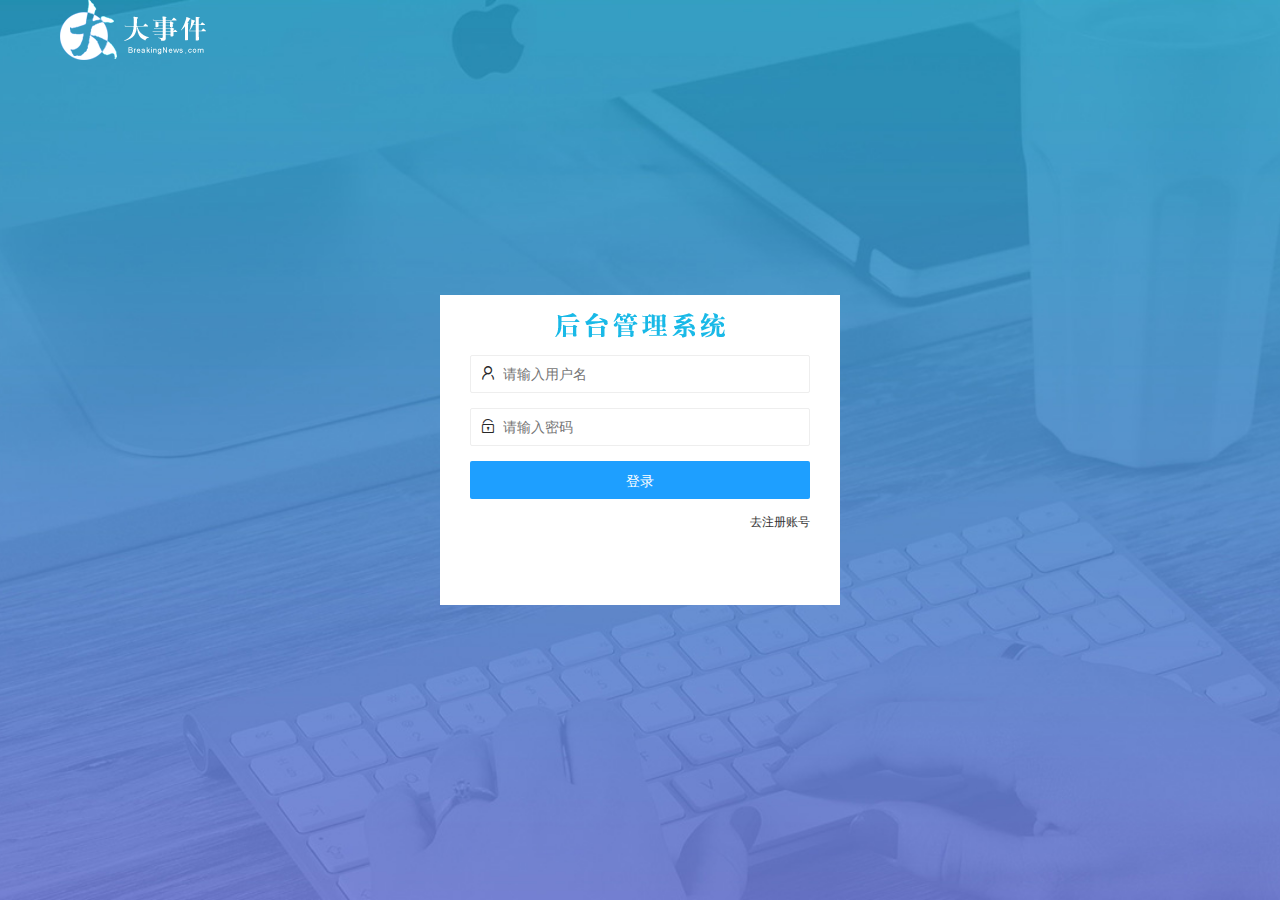
==== commit c64fc3c1: "完成了主页功能的开发" ====
--- a/login.html
+++ b/login.html
@@ -15,7 +15,7 @@
 <body>
     <!-- 头部的logo区域 -->
     <div class="layui-main">
-        <img src="/assets/images/logo.jpg" alt="" />
+        <img src="/assets/images/logo.png" alt="" />
     </div>
     <!-- 登录注册区域 -->
     <div class="loginAndRegBox">
